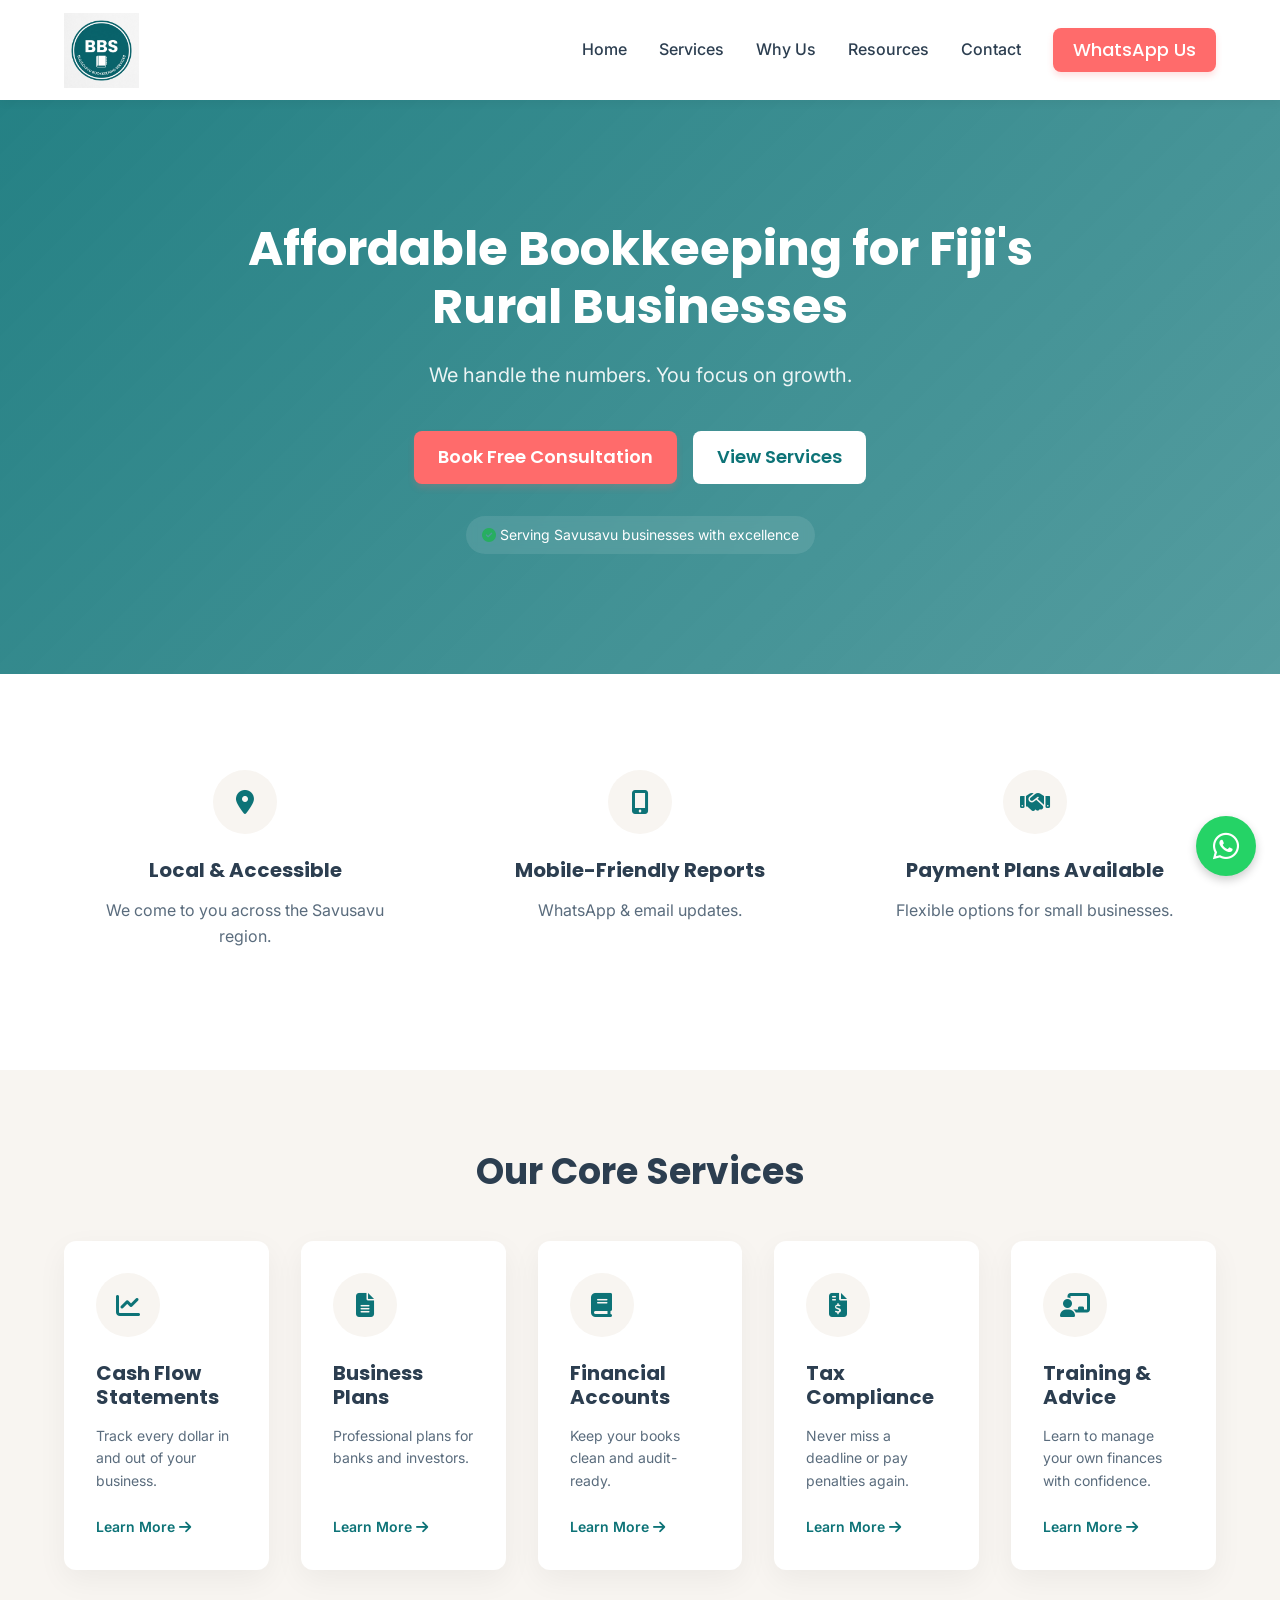
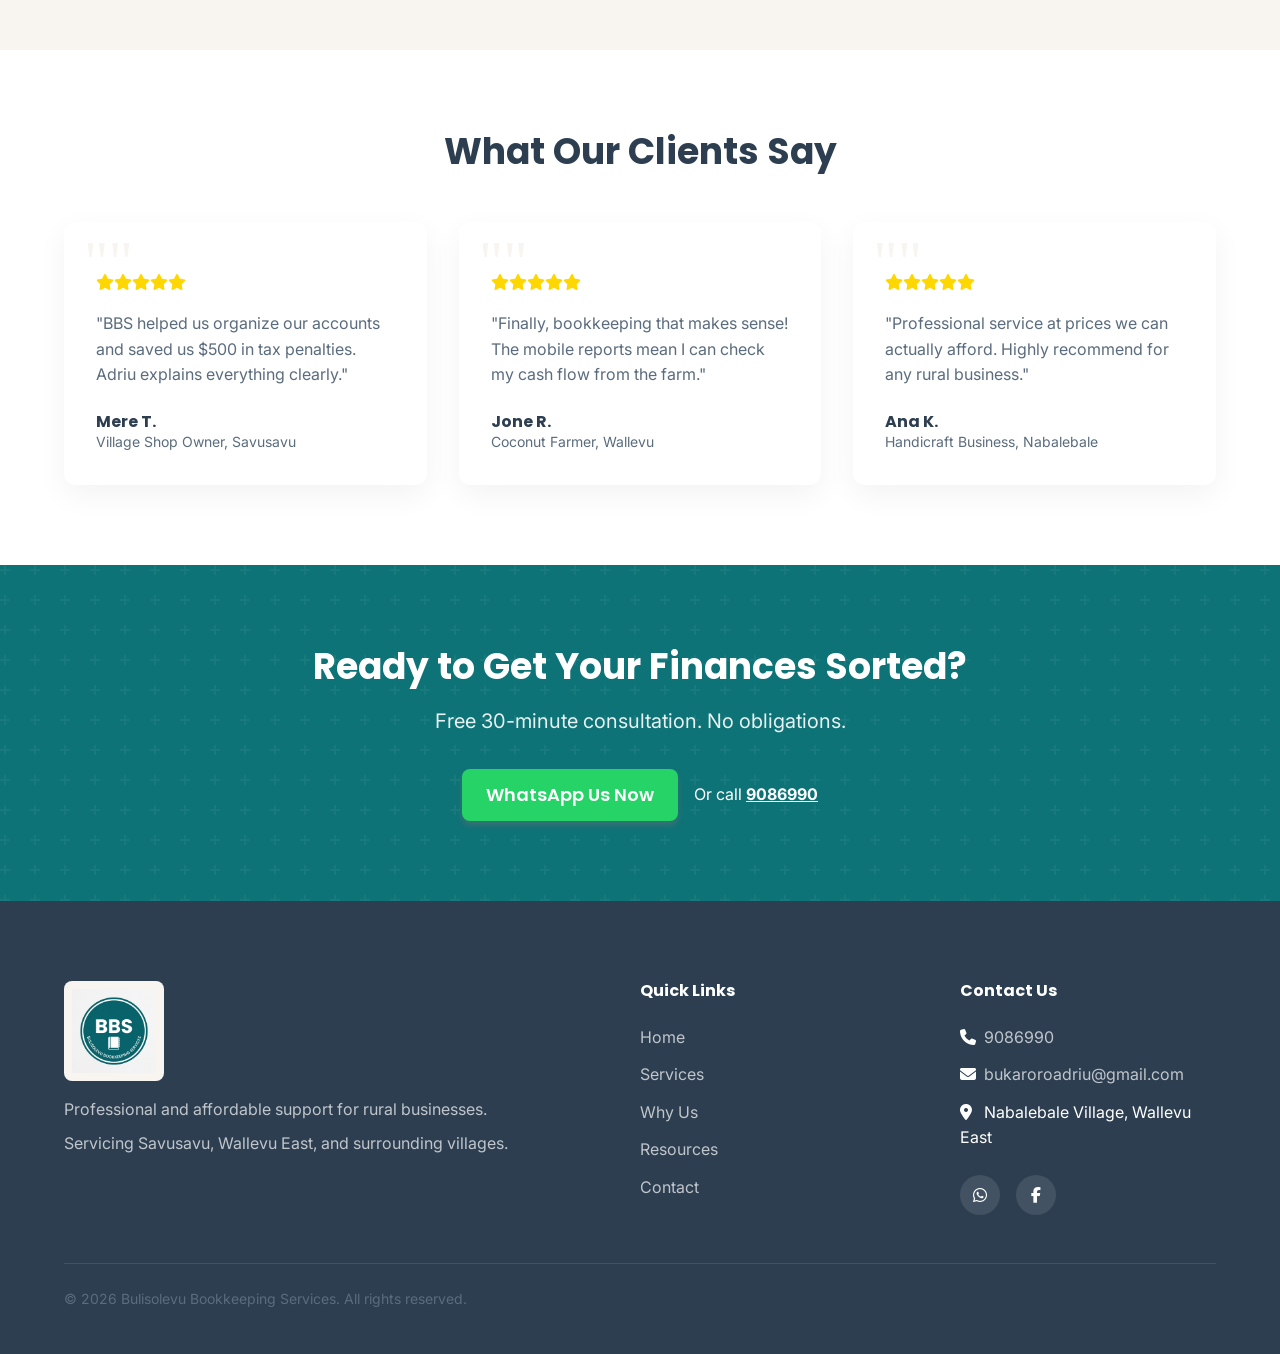
==== public/index.html @ 1dc76060 "Initial production deployment for BBS Website" ====
<!DOCTYPE html>
<html lang="en">
<head>
    <meta charset="UTF-8">
    <meta name="viewport" content="width=device-width, initial-scale=1.0">
    <meta http-equiv="X-UA-Compatible" content="IE=edge">
    <title>BBS - Affordable Bookkeeping for Savusavu Businesses | Bulisolevu Bookkeeping</title>
    <meta name="description" content="Professional bookkeeping services for rural Fiji businesses. Tax filing, financial accounts, business plans. Serving Savusavu & Wallevu East. Call 9086990.">
    <meta name="keywords" content="bookkeeping Savusavu, Fiji accountant, rural business accounting, tax filing Fiji, business plan Fiji">
    
    <!-- Open Graph -->
    <meta property="og:title" content="Bulisolevu Bookkeeping Services - Affordable Bookkeeping for Rural Fiji">
    <meta property="og:description" content="Professional bookkeeping for rural businesses. We come to you.">
    <meta property="og:type" content="website">

    <!-- Styles -->
    <link rel="stylesheet" href="https://cdnjs.cloudflare.com/ajax/libs/font-awesome/6.4.0/css/all.min.css">
    <link rel="stylesheet" href="./css/styles.css">

    <!-- Local Business Schema -->
    <script type="application/ld+json">
    {
      "@context": "https://schema.org",
      "@type": "AccountingService",
      "name": "Bulisolevu Bookkeeping Services",
      "description": "Professional and affordable bookkeeping services for rural businesses in Savusavu, Fiji",
      "address": {
        "@type": "PostalAddress",
        "streetAddress": "Nabalebale Village, Wallevu East",
        "addressLocality": "Savusavu",
        "addressCountry": "FJ"
      },
      "telephone": "+679-9086990",
      "email": "bukaroroadriu@gmail.com",
      "priceRange": "$$",
      "areaServed": "Savusavu, Fiji"
    }
    </script>
</head>
<body>

    <!-- Navigation -->
    <header>
        <div class="container nav-container">
            <a href="./index.html" class="logo">
                <img src="./assets/images/bbs_logo.png" alt="BBS Logo" style="height: 75px; width: auto; object-fit: contain;">
            </a>
            <button class="mobile-menu-btn" aria-label="Toggle menu">
                <i class="fas fa-bars"></i>
            </button>
            <ul class="nav-links">
                <li><a href="./index.html">Home</a></li>
                <li><a href="./services.html">Services</a></li>
                <li><a href="./why-us.html">Why Us</a></li>
                <li><a href="./resources.html">Resources</a></li>
                <li><a href="./contact.html">Contact</a></li>
                <li><a href="https://wa.me/6799086990" class="btn btn-primary" style="padding: 8px 20px; color: white;">WhatsApp Us</a></li>
            </ul>
        </div>
    </header>

    <!-- Hero Section -->
    <section class="hero">
        <div class="container">
            <h1>Affordable Bookkeeping for Fiji's Rural Businesses</h1>
            <p>We handle the numbers. You focus on growth.</p>
            <div class="hero-actions">
                <a href="https://wa.me/6799086990" class="btn btn-primary">Book Free Consultation</a>
                <a href="./services.html" class="btn btn-white">View Services</a>
            </div>
            <div class="trust-badge">
                <i class="fas fa-check-circle text-success" style="color: #27AE60;"></i> Serving Savusavu businesses with excellence
            </div>
        </div>
    </section>

    <!-- Trust Signals Section -->
    <section class="bg-white trust-signals">
        <div class="container">
            <div class="grid grid-3">
                <div class="card">
                    <div class="card-icon" style="margin: 0 auto 1.5rem;"><i class="fas fa-map-marker-alt"></i></div>
                    <h3 class="card-title">Local & Accessible</h3>
                    <p>We come to you across the Savusavu region.</p>
                </div>
                <div class="card">
                    <div class="card-icon" style="margin: 0 auto 1.5rem;"><i class="fas fa-mobile-alt"></i></div>
                    <h3 class="card-title">Mobile-Friendly Reports</h3>
                    <p>WhatsApp & email updates.</p>
                </div>
                <div class="card">
                    <div class="card-icon" style="margin: 0 auto 1.5rem;"><i class="fas fa-handshake"></i></div>
                    <h3 class="card-title">Payment Plans Available</h3>
                    <p>Flexible options for small businesses.</p>
                </div>
            </div>
        </div>
    </section>

    <!-- Services Preview Section -->
    <section class="bg-light">
        <div class="container">
            <h2 class="text-center" style="margin-bottom: 3rem;">Our Core Services</h2>
            <div class="grid grid-5">
                <div class="card">
                    <div class="card-icon"><i class="fas fa-chart-line"></i></div>
                    <h4 class="card-title">Cash Flow Statements</h4>
                    <p style="font-size: 14px;">Track every dollar in and out of your business.</p>
                    <a href="./services.html" style="font-weight: 600; font-size: 14px; margin-top: auto;">Learn More <i class="fas fa-arrow-right"></i></a>
                </div>
                <div class="card">
                    <div class="card-icon"><i class="fas fa-file-alt"></i></div>
                    <h4 class="card-title">Business Plans</h4>
                    <p style="font-size: 14px;">Professional plans for banks and investors.</p>
                    <a href="./services.html" style="font-weight: 600; font-size: 14px; margin-top: auto;">Learn More <i class="fas fa-arrow-right"></i></a>
                </div>
                <div class="card">
                    <div class="card-icon"><i class="fas fa-book"></i></div>
                    <h4 class="card-title">Financial Accounts</h4>
                    <p style="font-size: 14px;">Keep your books clean and audit-ready.</p>
                    <a href="./services.html" style="font-weight: 600; font-size: 14px; margin-top: auto;">Learn More <i class="fas fa-arrow-right"></i></a>
                </div>
                <div class="card">
                    <div class="card-icon"><i class="fas fa-file-invoice-dollar"></i></div>
                    <h4 class="card-title">Tax Compliance</h4>
                    <p style="font-size: 14px;">Never miss a deadline or pay penalties again.</p>
                    <a href="./services.html" style="font-weight: 600; font-size: 14px; margin-top: auto;">Learn More <i class="fas fa-arrow-right"></i></a>
                </div>
                <div class="card">
                    <div class="card-icon"><i class="fas fa-chalkboard-teacher"></i></div>
                    <h4 class="card-title">Training & Advice</h4>
                    <p style="font-size: 14px;">Learn to manage your own finances with confidence.</p>
                    <a href="./services.html" style="font-weight: 600; font-size: 14px; margin-top: auto;">Learn More <i class="fas fa-arrow-right"></i></a>
                </div>
            </div>
        </div>
    </section>

    <!-- Social Proof Section -->
    <section class="bg-white">
        <div class="container">
            <h2 class="text-center" style="margin-bottom: 3rem;">What Our Clients Say</h2>
            <div class="grid grid-3">
                <div class="card testimonial-card">
                    <div class="rating">
                        <i class="fas fa-star"></i><i class="fas fa-star"></i><i class="fas fa-star"></i><i class="fas fa-star"></i><i class="fas fa-star"></i>
                    </div>
                    <p>"BBS helped us organize our accounts and saved us $500 in tax penalties. Adriu explains everything clearly."</p>
                    <h4 style="margin-bottom: 0; margin-top: auto;">Mere T.</h4>
                    <span style="font-size: 14px; color: var(--text-secondary);">Village Shop Owner, Savusavu</span>
                </div>
                <div class="card testimonial-card">
                    <div class="rating">
                        <i class="fas fa-star"></i><i class="fas fa-star"></i><i class="fas fa-star"></i><i class="fas fa-star"></i><i class="fas fa-star"></i>
                    </div>
                    <p>"Finally, bookkeeping that makes sense! The mobile reports mean I can check my cash flow from the farm."</p>
                    <h4 style="margin-bottom: 0; margin-top: auto;">Jone R.</h4>
                    <span style="font-size: 14px; color: var(--text-secondary);">Coconut Farmer, Wallevu</span>
                </div>
                <div class="card testimonial-card">
                    <div class="rating">
                        <i class="fas fa-star"></i><i class="fas fa-star"></i><i class="fas fa-star"></i><i class="fas fa-star"></i><i class="fas fa-star"></i>
                    </div>
                    <p>"Professional service at prices we can actually afford. Highly recommend for any rural business."</p>
                    <h4 style="margin-bottom: 0; margin-top: auto;">Ana K.</h4>
                    <span style="font-size: 14px; color: var(--text-secondary);">Handicraft Business, Nabalebale</span>
                </div>
            </div>
        </div>
    </section>

    <!-- CTA Section -->
    <section class="bg-primary text-center" style="background-image: url('data:image/svg+xml,%3Csvg width=\'60\' height=\'60\' viewBox=\'0 0 60 60\' xmlns=\'http://www.w3.org/2000/svg\'%3E%3Cg fill=\'none\' fill-rule=\'evenodd\'%3E%3Cg fill=\'%23ffffff\' fill-opacity=\'0.05\'%3E%3Cpath d=\'M36 34v-4h-2v4h-4v2h4v4h2v-4h4v-2h-4zm0-30V0h-2v4h-4v2h4v4h2V6h4V4h-4zM6 34v-4H4v4H0v2h4v4h2v-4h4v-2H6zM6 4V0H4v4H0v2h4v4h2V6h4V4H6z\'/%3E%3C/g%3E%3C/g%3E%3C/svg%3E');">
        <div class="container">
            <h2 class="text-white" style="margin-bottom: 1rem;">Ready to Get Your Finances Sorted?</h2>
            <p class="text-white" style="font-size: 20px; max-width: 600px; margin: 0 auto 2rem; color: rgba(255,255,255,0.9);">Free 30-minute consultation. No obligations.</p>
            <div style="display: flex; gap: 1rem; justify-content: center; align-items: center; flex-wrap: wrap;">
                <a href="https://wa.me/6799086990" class="btn btn-primary" style="background-color: #25D366; color: white;">WhatsApp Us Now</a>
                <span class="text-white">Or call <a href="tel:+6799086990" style="color: white; font-weight: bold; text-decoration: underline;">9086990</a></span>
            </div>
        </div>
    </section>

    <!-- Footer -->
    <footer>
        <div class="container">
            <div class="footer-grid">
                <div class="footer-col">
                    <div class="logo" style="margin-bottom: 1rem;">
                        <img src="./assets/images/bbs_logo.png" alt="BBS Logo" style="height: 100px; width: auto; object-fit: contain; background-color: var(--neutral-light); padding: 8px; border-radius: 8px;">
                    </div>
                    <p style="margin-bottom: 0.5rem;">Professional and affordable support for rural businesses.</p>
                    <p>Servicing Savusavu, Wallevu East, and surrounding villages.</p>
                </div>
                <div class="footer-col">
                    <h4>Quick Links</h4>
                    <ul class="footer-links">
                        <li><a href="./index.html">Home</a></li>
                        <li><a href="./services.html">Services</a></li>
                        <li><a href="./why-us.html">Why Us</a></li>
                        <li><a href="./resources.html">Resources</a></li>
                        <li><a href="./contact.html">Contact</a></li>
                    </ul>
                </div>
                <div class="footer-col">
                    <h4>Contact Us</h4>
                    <ul class="footer-links">
                        <li><i class="fas fa-phone" style="width: 20px;"></i> <a href="tel:+6799086990">9086990</a></li>
                        <li><i class="fas fa-envelope" style="width: 20px;"></i> <a href="mailto:bukaroroadriu@gmail.com">bukaroroadriu@gmail.com</a></li>
                        <li><i class="fas fa-map-marker-alt" style="width: 20px;"></i> Nabalebale Village, Wallevu East</li>
                    </ul>
                    <div class="footer-social">
                        <a href="https://wa.me/6799086990"><i class="fab fa-whatsapp"></i></a>
                        <a href="https://www.facebook.com/profile.php?id=100014036929391"><i class="fab fa-facebook-f"></i></a>
                    </div>
                </div>
            </div>
            <div class="footer-bottom">
                <p>&copy; 2026 Bulisolevu Bookkeeping Services. All rights reserved.</p>
            </div>
        </div>
    </footer>

    <!-- WhatsApp Floating Button -->
    <a href="https://wa.me/6799086990?text=Hi%20BBS%2C%20I%27m%20interested%20in%20learning%20more%20about%20your%20bookkeeping%20services." class="whatsapp-fab" target="_blank" rel="noopener noreferrer" aria-label="Chat on WhatsApp">
        <i class="fab fa-whatsapp"></i>
    </a>

    <script src="./js/main.js"></script>
</body>
</html>
---- public/css/styles.css ----
/* ==========================================================================
   BBS Website Design System
   ========================================================================== */

@import url('https://fonts.googleapis.com/css2?family=Inter:wght@400&family=Poppins:wght@600;700&display=swap');

:root {
  /* Color Palette */
  --primary: #0D7377;
  --secondary: #FF6B6B;
  --neutral-light: #F8F5F1;
  --neutral-dark: #2C3E50;
  --white: #FFFFFF;
  --success: #27AE60;
  --text-primary: #2C3E50;
  --text-secondary: #5A6C7D;

  /* Typography */
  --font-heading: 'Poppins', sans-serif;
  --font-body: 'Inter', sans-serif;

  /* Layout */
  --max-width: 1200px;
  --radius-card: 12px;
  --radius-button: 8px;
  --transition: all 0.3s ease;
}

/* ==========================================================================
   Reset & Base Styles
   ========================================================================== */
* {
  margin: 0;
  padding: 0;
  box-sizing: border-box;
}

html {
  scroll-behavior: smooth;
}

body {
  font-family: var(--font-body);
  color: var(--text-primary);
  background-color: var(--white);
  line-height: 1.6;
  font-size: 16px;
  -webkit-font-smoothing: antialiased;
}

/* Typography */
h1, h2, h3, h4, h5, h6 {
  font-family: var(--font-heading);
  font-weight: 700;
  line-height: 1.2;
  margin-bottom: 1rem;
}

h1 { font-size: 48px; }
h2 { font-size: 36px; }
h3 { font-size: 24px; }

@media (max-width: 768px) {
  h1 { font-size: 32px; }
  h2 { font-size: 28px; }
  h3 { font-size: 20px; }
}

p {
  margin-bottom: 1.5rem;
  color: var(--text-secondary);
}

a {
  color: var(--primary);
  text-decoration: none;
  transition: var(--transition);
}

img {
  max-width: 100%;
  height: auto;
  display: block;
}

/* ==========================================================================
   Layout & Grid
   ========================================================================== */
.container {
  width: 100%;
  max-width: var(--max-width);
  margin: 0 auto;
  padding: 0 24px;
}

section {
  padding: 80px 0;
}

@media (max-width: 768px) {
  section {
    padding: 48px 0;
  }
}

.grid {
  display: grid;
  gap: 2rem;
}

.grid-2 { grid-template-columns: repeat(2, 1fr); }
.grid-3 { grid-template-columns: repeat(3, 1fr); }
.grid-4 { grid-template-columns: repeat(4, 1fr); }
.grid-5 { grid-template-columns: repeat(5, 1fr); }

@media (max-width: 1024px) {
  .grid-5 { grid-template-columns: repeat(3, 1fr); }
  .grid-4 { grid-template-columns: repeat(2, 1fr); }
}

@media (max-width: 768px) {
  .grid-2, .grid-3, .grid-4, .grid-5 {
    grid-template-columns: 1fr;
  }
}

/* ==========================================================================
   Components
   ========================================================================== */

/* Buttons */
.btn {
  display: inline-block;
  font-family: var(--font-heading);
  font-weight: 600;
  font-size: 18px;
  padding: 12px 24px;
  border-radius: var(--radius-button);
  text-align: center;
  cursor: pointer;
  border: none;
  transition: var(--transition);
  min-height: 44px; /* Touch target */
  min-width: 44px;
}

.btn-primary {
  background-color: var(--secondary);
  color: var(--white);
  box-shadow: 0 4px 6px rgba(255, 107, 107, 0.2);
}

.btn-primary:hover {
  background-color: #ff5252;
  transform: translateY(-2px);
  color: var(--white);
  box-shadow: 0 6px 12px rgba(255, 107, 107, 0.3);
}

.btn-secondary {
  background-color: transparent;
  color: var(--primary);
  border: 2px solid var(--primary);
}

.btn-secondary:hover {
  background-color: var(--primary);
  color: var(--white);
}

.btn-white {
  background-color: var(--white);
  color: var(--primary);
}

.btn-white:hover {
  background-color: var(--neutral-light);
  color: var(--primary);
}

/* Cards */
.card {
  background: var(--white);
  border-radius: var(--radius-card);
  padding: 2rem;
  box-shadow: 0 10px 30px rgba(0, 0, 0, 0.05);
  transition: var(--transition);
  height: 100%;
  display: flex;
  flex-direction: column;
}

.card:hover {
  transform: translateY(-5px);
  box-shadow: 0 15px 40px rgba(0, 0, 0, 0.1);
}

.card-icon {
  width: 64px;
  height: 64px;
  background-color: var(--neutral-light);
  border-radius: 50%;
  display: flex;
  align-items: center;
  justify-content: center;
  margin-bottom: 1.5rem;
  color: var(--primary);
  font-size: 24px;
}

.card-title {
  font-size: 20px;
  margin-bottom: 1rem;
  color: var(--text-primary);
}

/* Background Utilities */
.bg-light { background-color: var(--neutral-light); }
.bg-dark { background-color: var(--neutral-dark); color: var(--white); }
.bg-primary { background-color: var(--primary); color: var(--white); }
.bg-white { background-color: var(--white); }

/* Text Utilities */
.text-center { text-align: center; }
.text-primary { color: var(--primary); }
.text-secondary { color: var(--secondary); }
.text-white { color: var(--white); }

/* ==========================================================================
   Header & Navigation
   ========================================================================== */
header {
  background-color: var(--white);
  box-shadow: 0 2px 10px rgba(0, 0, 0, 0.05);
  position: sticky;
  top: 0;
  z-index: 1000;
}

.nav-container {
  display: flex;
  justify-content: space-between;
  align-items: center;
  height: 100px;
}

.logo {
  font-family: var(--font-heading);
  font-size: 24px;
  color: var(--primary);
  display: flex;
  align-items: center;
  gap: 10px;
}

.nav-links {
  display: flex;
  gap: 2rem;
  align-items: center;
  list-style: none;
}

.nav-links a {
  color: var(--text-primary);
  font-weight: 500;
  padding: 10px 0;
}

.nav-links a:hover, .nav-links a.active {
  color: var(--primary);
}

.mobile-menu-btn {
  display: none;
  background: none;
  border: none;
  font-size: 24px;
  cursor: pointer;
  color: var(--text-primary);
  padding: 10px;
}

@media (max-width: 1024px) {
  .nav-links {
    display: none;
    position: absolute;
    top: 100px;
    left: 0;
    right: 0;
    background: var(--white);
    flex-direction: column;
    padding: 2rem;
    box-shadow: 0 10px 20px rgba(0, 0, 0, 0.1);
  }
  
  .nav-links.active {
    display: flex;
  }
  
  .mobile-menu-btn {
    display: block;
  }
}

/* ==========================================================================
   Hero Sections
   ========================================================================== */
.hero {
  background: linear-gradient(135deg, rgba(13, 115, 119, 0.9) 0%, rgba(13, 115, 119, 0.7) 100%), url('https://images.unsplash.com/photo-1542601906990-b4d3fb778b09?auto=format&fit=crop&q=80&w=1920') center/cover no-repeat;
  color: var(--white);
  padding: 120px 0;
  text-align: center;
}

.hero h1 {
  color: var(--white);
  max-width: 800px;
  margin: 0 auto 1.5rem;
}

.hero p {
  color: rgba(255, 255, 255, 0.9);
  font-size: 20px;
  max-width: 600px;
  margin: 0 auto 2.5rem;
}

.hero-actions {
  display: flex;
  gap: 1rem;
  justify-content: center;
  flex-wrap: wrap;
}

.trust-badge {
  display: inline-block;
  margin-top: 2rem;
  padding: 8px 16px;
  background: rgba(255, 255, 255, 0.1);
  border-radius: 20px;
  backdrop-filter: blur(5px);
  font-size: 14px;
}

/* ==========================================================================
   Footer
   ========================================================================== */
footer {
  background-color: var(--neutral-dark);
  color: var(--white);
  padding: 80px 0 20px;
}

.footer-grid {
  display: grid;
  grid-template-columns: 2fr 1fr 1fr;
  gap: 4rem;
  margin-bottom: 3rem;
}

@media (max-width: 768px) {
  .footer-grid {
    grid-template-columns: 1fr;
    gap: 2rem;
  }
}

.footer-col h3, .footer-col h4 {
  color: var(--white);
  margin-bottom: 1.5rem;
}

.footer-col p {
  color: rgba(255, 255, 255, 0.7);
}

.footer-links {
  list-style: none;
}

.footer-links li {
  margin-bottom: 0.75rem;
}

.footer-links a {
  color: rgba(255, 255, 255, 0.7);
}

.footer-links a:hover {
  color: var(--white);
  padding-left: 5px;
}

.footer-social {
  display: flex;
  gap: 1rem;
  margin-top: 1.5rem;
}

.footer-social a {
  display: flex;
  align-items: center;
  justify-content: center;
  width: 40px;
  height: 40px;
  background: rgba(255, 255, 255, 0.1);
  border-radius: 50%;
  color: var(--white);
}

.footer-social a:hover {
  background: var(--primary);
}

.footer-bottom {
  border-top: 1px solid rgba(255, 255, 255, 0.1);
  padding-top: 1.5rem;
  display: flex;
  justify-content: space-between;
  align-items: center;
  font-size: 14px;
  color: rgba(255, 255, 255, 0.5);
}

@media (max-width: 768px) {
  .footer-bottom {
    flex-direction: column;
    text-align: center;
    gap: 1rem;
  }
}

/* ==========================================================================
   WhatsApp Floating Button
   ========================================================================== */
.whatsapp-fab {
  position: fixed;
  bottom: 24px;
  right: 24px;
  width: 60px;
  height: 60px;
  background-color: #25D366;
  color: white;
  border-radius: 50%;
  display: flex;
  align-items: center;
  justify-content: center;
  font-size: 30px;
  box-shadow: 0 4px 10px rgba(0, 0, 0, 0.2);
  z-index: 999;
  transition: var(--transition);
}

.whatsapp-fab:hover {
  transform: scale(1.1);
  color: white;
  box-shadow: 0 6px 14px rgba(0, 0, 0, 0.3);
}

/* ==========================================================================
   Form Styles
   ========================================================================== */
.form-group {
  margin-bottom: 1.5rem;
}

.form-label {
  display: block;
  margin-bottom: 0.5rem;
  font-weight: 500;
  color: var(--text-primary);
}

.form-control {
  width: 100%;
  padding: 12px 16px;
  border: 1px solid #ddd;
  border-radius: var(--radius-button);
  font-family: var(--font-body);
  font-size: 16px;
  transition: var(--transition);
}

.form-control:focus {
  outline: none;
  border-color: var(--primary);
  box-shadow: 0 0 0 3px rgba(13, 115, 119, 0.1);
}

textarea.form-control {
  min-height: 120px;
  resize: vertical;
}

/* ==========================================================================
   Specific Sections
   ========================================================================== */
.trust-signals .card {
  text-align: center;
  align-items: center;
  border: none;
  box-shadow: none;
  background: transparent;
  padding: 1rem;
}

.trust-signals .card:hover {
  transform: none;
  box-shadow: none;
}

.testimonial-card {
  position: relative;
  padding-top: 3rem;
}

.testimonial-card::before {
  content: '""';
  font-family: Georgia, serif;
  font-size: 60px;
  color: var(--neutral-light);
  position: absolute;
  top: 10px;
  left: 20px;
  line-height: 1;
}

.rating {
  color: #FFD700;
  margin-bottom: 1rem;
}

.service-detail-row {
  display: flex;
  align-items: center;
  gap: 4rem;
  margin-bottom: 4rem;
}

.service-detail-row:nth-child(even) {
  flex-direction: row-reverse;
}

.service-image {
  flex: 1;
  border-radius: var(--radius-card);
  overflow: hidden;
  box-shadow: 0 10px 30px rgba(0, 0, 0, 0.1);
}

.service-content {
  flex: 1;
}

@media (max-width: 768px) {
  .service-detail-row, .service-detail-row:nth-child(even) {
    flex-direction: column;
    gap: 2rem;
  }
}

.faq-item {
  margin-bottom: 1rem;
  border: 1px solid #ddd;
  border-radius: var(--radius-button);
  overflow: hidden;
}

.faq-question {
  padding: 1rem 1.5rem;
  background: var(--neutral-light);
  cursor: pointer;
  display: flex;
  justify-content: space-between;
  align-items: center;
  font-weight: 600;
}

.faq-answer {
  padding: 0 1.5rem;
  max-height: 0;
  overflow: hidden;
  transition: max-height 0.3s ease, padding 0.3s ease;
}

.faq-item.active .faq-answer {
  padding: 1.5rem;
  max-height: 300px;
}

.price-badge {
  display: inline-block;
  background: rgba(39, 174, 96, 0.1);
  color: var(--success);
  padding: 4px 12px;
  border-radius: 20px;
  font-weight: 600;
  font-size: 14px;
  margin-top: 10px;
}
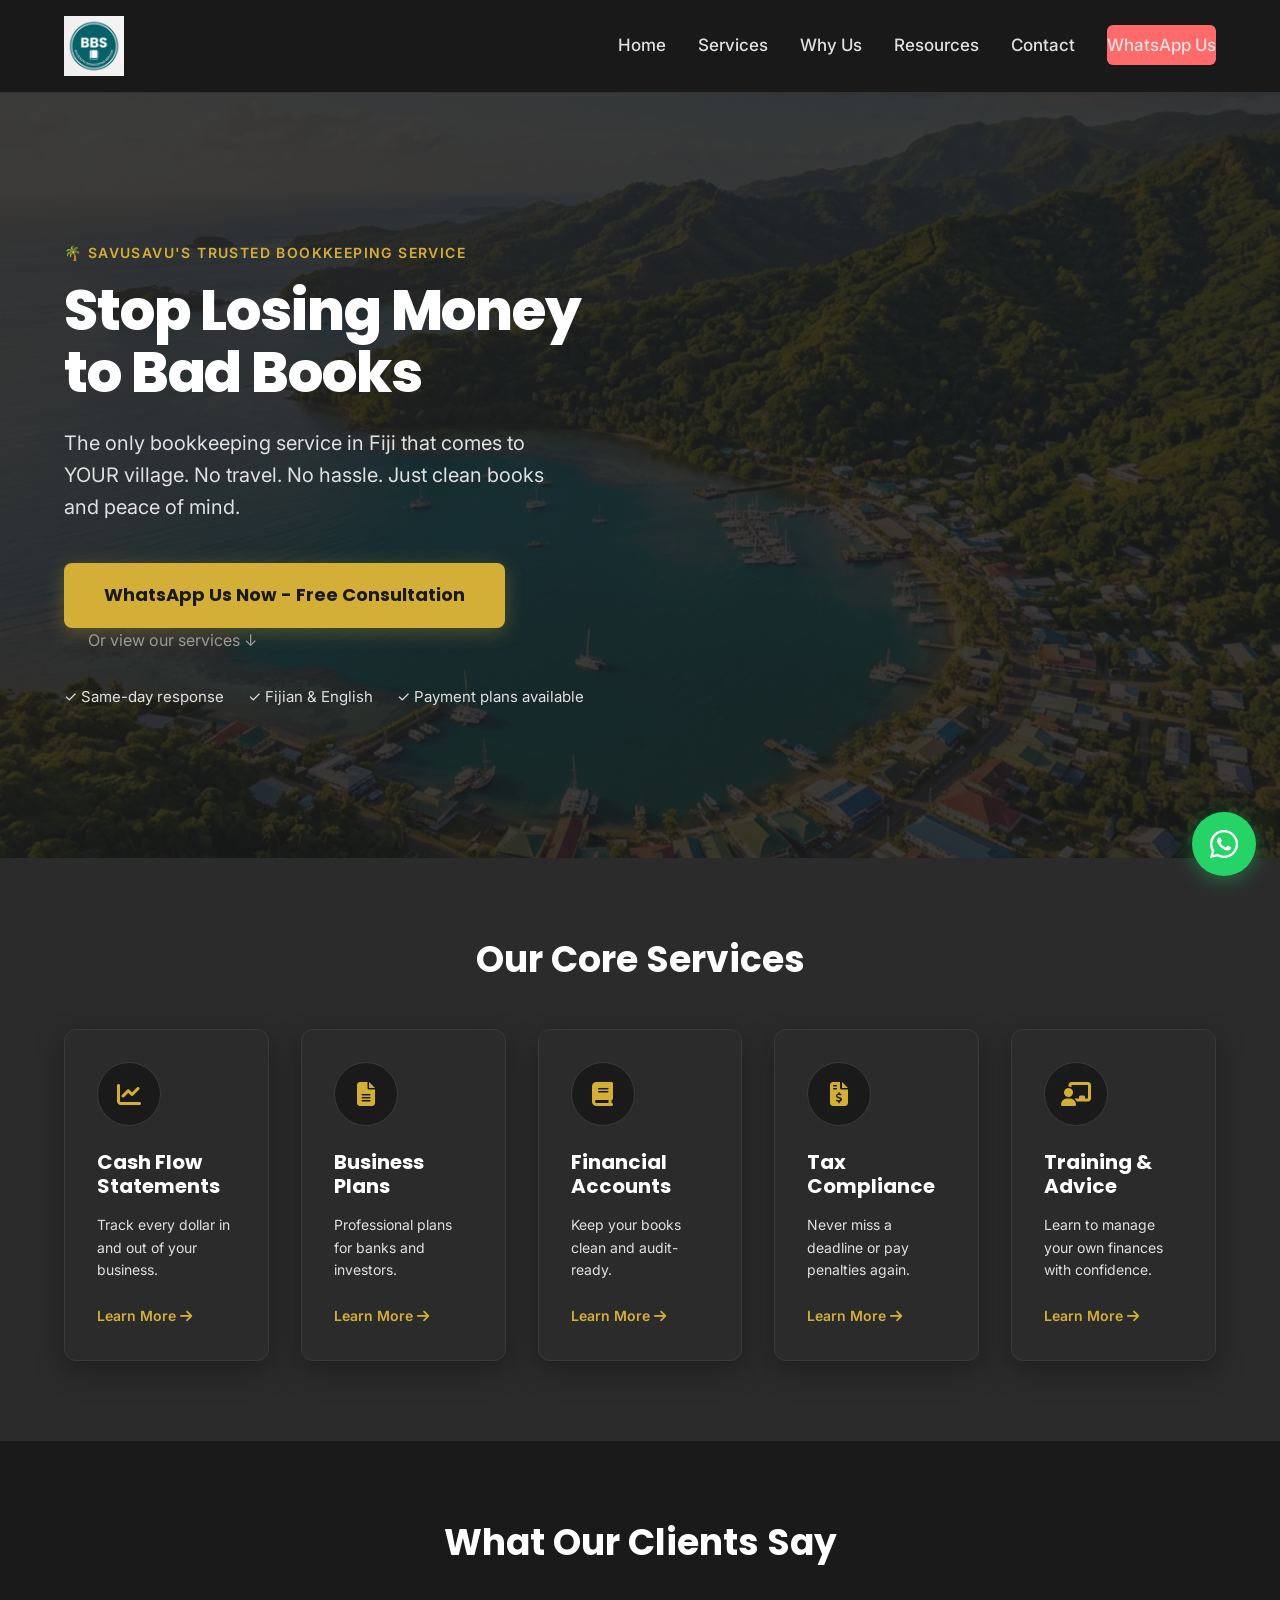
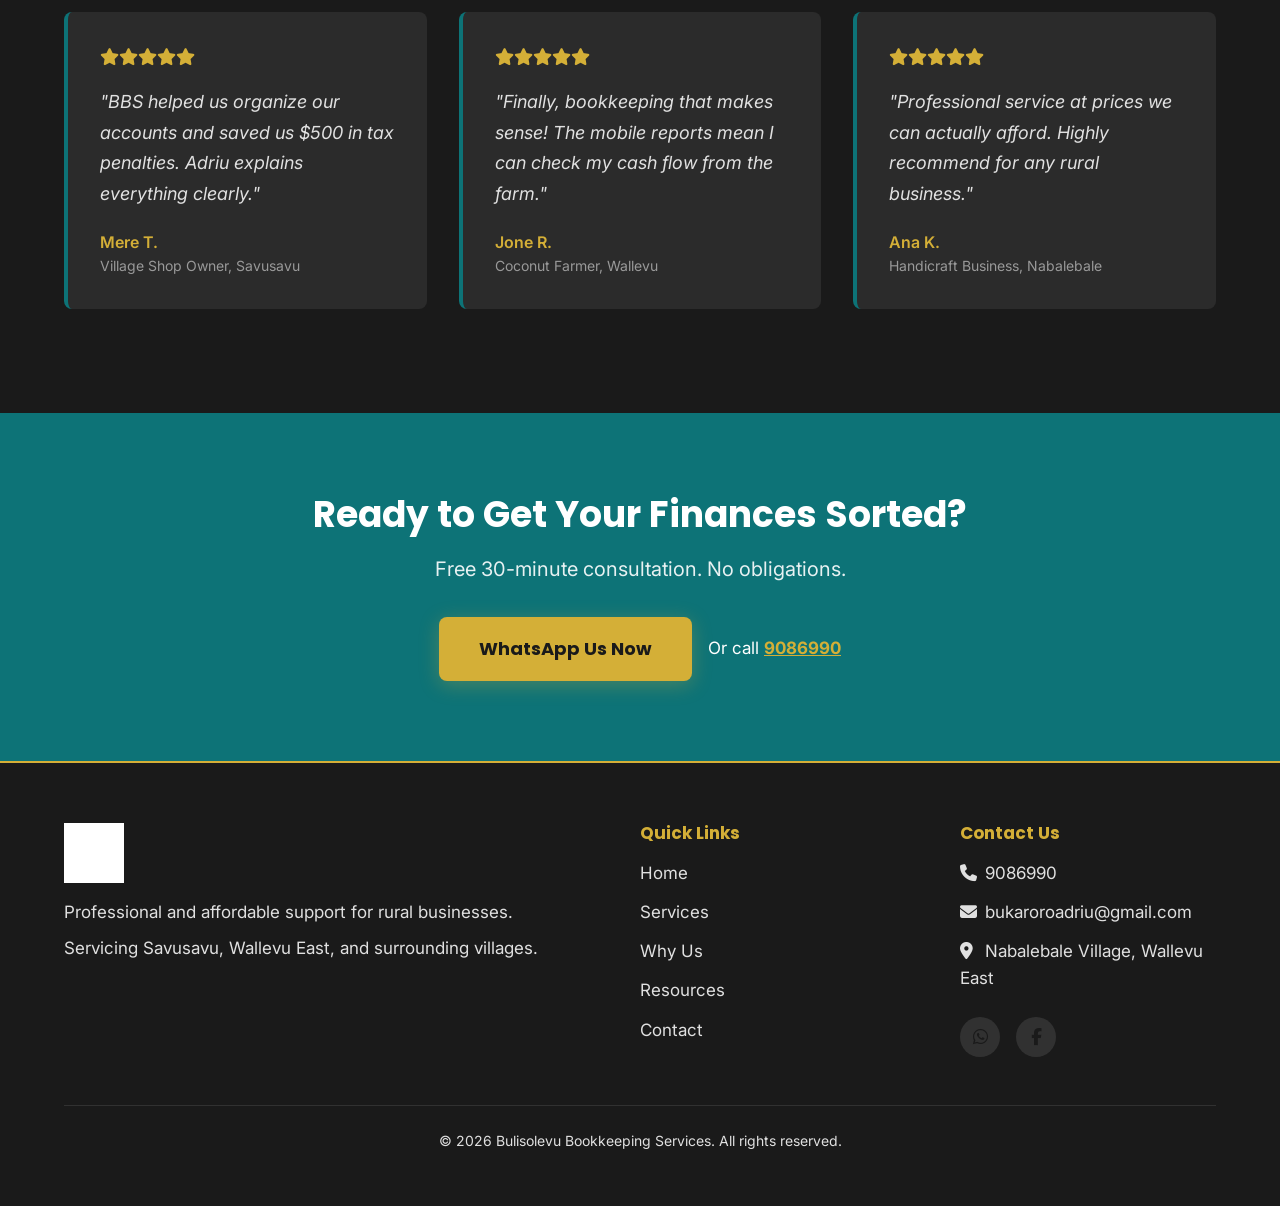
==== commit 83d669a8: "Complete Dark Mode Redesign across all pages" ====
--- a/public/index.html
+++ b/public/index.html
@@ -40,10 +40,10 @@
 <body>
 
     <!-- Navigation -->
-    <header>
+    <header class="navbar">
         <div class="container nav-container">
             <a href="./index.html" class="logo">
-                <img src="./assets/images/bbs_logo.png" alt="BBS Logo" style="height: 75px; width: auto; object-fit: contain;">
+                <img src="./assets/images/bbs_logo.png" alt="BBS Logo" style="height: 60px; width: auto; object-fit: contain;">
             </a>
             <button class="mobile-menu-btn" aria-label="Toggle menu">
                 <i class="fas fa-bars"></i>
@@ -54,47 +54,41 @@
                 <li><a href="./why-us.html">Why Us</a></li>
                 <li><a href="./resources.html">Resources</a></li>
                 <li><a href="./contact.html">Contact</a></li>
-                <li><a href="https://wa.me/6799086990" class="btn btn-primary" style="padding: 8px 20px; color: white;">WhatsApp Us</a></li>
+                <li><a href="https://wa.me/6799086990" class="nav-cta-button">WhatsApp Us</a></li>
             </ul>
         </div>
     </header>
 
     <!-- Hero Section -->
     <section class="hero">
-        <div class="container">
-            <h1>Affordable Bookkeeping for Fiji's Rural Businesses</h1>
-            <p>We handle the numbers. You focus on growth.</p>
-            <div class="hero-actions">
-                <a href="https://wa.me/6799086990" class="btn btn-primary">Book Free Consultation</a>
-                <a href="./services.html" class="btn btn-white">View Services</a>
-            </div>
-            <div class="trust-badge">
-                <i class="fas fa-check-circle text-success" style="color: #27AE60;"></i> Serving Savusavu businesses with excellence
-            </div>
-        </div>
-    </section>
-
-    <!-- Trust Signals Section -->
-    <section class="bg-white trust-signals">
-        <div class="container">
-            <div class="grid grid-3">
-                <div class="card">
-                    <div class="card-icon" style="margin: 0 auto 1.5rem;"><i class="fas fa-map-marker-alt"></i></div>
-                    <h3 class="card-title">Local & Accessible</h3>
-                    <p>We come to you across the Savusavu region.</p>
-                </div>
-                <div class="card">
-                    <div class="card-icon" style="margin: 0 auto 1.5rem;"><i class="fas fa-mobile-alt"></i></div>
-                    <h3 class="card-title">Mobile-Friendly Reports</h3>
-                    <p>WhatsApp & email updates.</p>
-                </div>
-                <div class="card">
-                    <div class="card-icon" style="margin: 0 auto 1.5rem;"><i class="fas fa-handshake"></i></div>
-                    <h3 class="card-title">Payment Plans Available</h3>
-                    <p>Flexible options for small businesses.</p>
-                </div>
-            </div>
-        </div>
+      <div class="container">
+        <div class="hero-content">
+          <div class="hero-eyebrow">🌴 Savusavu's Trusted Bookkeeping Service</div>
+          <h1 class="hero-headline">
+            Stop Losing Money<br>
+            to Bad Books
+          </h1>
+          <p class="hero-subheadline">
+            The only bookkeeping service in Fiji that comes to YOUR village.
+            No travel. No hassle. Just clean books and peace of mind.
+          </p>
+          
+          <div style="display: flex; align-items: center; flex-wrap: wrap;">
+            <a href="https://wa.me/6799086990" class="btn-primary-gold">
+              WhatsApp Us Now - Free Consultation
+            </a>
+            <a href="./services.html" class="link-secondary">
+              Or view our services ↓
+            </a>
+          </div>
+          
+          <ul class="hero-trust-signals">
+            <li>✓ Same-day response</li>
+            <li>✓ Fijian & English</li>
+            <li>✓ Payment plans available</li>
+          </ul>
+        </div>
+      </div>
     </section>
 
     <!-- Services Preview Section -->
@@ -139,74 +133,74 @@
     <!-- Social Proof Section -->
     <section class="bg-white">
         <div class="container">
-            <h2 class="text-center" style="margin-bottom: 3rem;">What Our Clients Say</h2>
+            <h2 class="text-center" style="margin-bottom: 3rem; color: var(--text-white);">What Our Clients Say</h2>
             <div class="grid grid-3">
-                <div class="card testimonial-card">
+                <div class="testimonial">
                     <div class="rating">
                         <i class="fas fa-star"></i><i class="fas fa-star"></i><i class="fas fa-star"></i><i class="fas fa-star"></i><i class="fas fa-star"></i>
                     </div>
-                    <p>"BBS helped us organize our accounts and saved us $500 in tax penalties. Adriu explains everything clearly."</p>
-                    <h4 style="margin-bottom: 0; margin-top: auto;">Mere T.</h4>
-                    <span style="font-size: 14px; color: var(--text-secondary);">Village Shop Owner, Savusavu</span>
-                </div>
-                <div class="card testimonial-card">
+                    <p class="testimonial-quote">"BBS helped us organize our accounts and saved us $500 in tax penalties. Adriu explains everything clearly."</p>
+                    <div class="testimonial-author">Mere T.</div>
+                    <div class="testimonial-role">Village Shop Owner, Savusavu</div>
+                </div>
+                <div class="testimonial">
                     <div class="rating">
                         <i class="fas fa-star"></i><i class="fas fa-star"></i><i class="fas fa-star"></i><i class="fas fa-star"></i><i class="fas fa-star"></i>
                     </div>
-                    <p>"Finally, bookkeeping that makes sense! The mobile reports mean I can check my cash flow from the farm."</p>
-                    <h4 style="margin-bottom: 0; margin-top: auto;">Jone R.</h4>
-                    <span style="font-size: 14px; color: var(--text-secondary);">Coconut Farmer, Wallevu</span>
-                </div>
-                <div class="card testimonial-card">
+                    <p class="testimonial-quote">"Finally, bookkeeping that makes sense! The mobile reports mean I can check my cash flow from the farm."</p>
+                    <div class="testimonial-author">Jone R.</div>
+                    <div class="testimonial-role">Coconut Farmer, Wallevu</div>
+                </div>
+                <div class="testimonial">
                     <div class="rating">
                         <i class="fas fa-star"></i><i class="fas fa-star"></i><i class="fas fa-star"></i><i class="fas fa-star"></i><i class="fas fa-star"></i>
                     </div>
-                    <p>"Professional service at prices we can actually afford. Highly recommend for any rural business."</p>
-                    <h4 style="margin-bottom: 0; margin-top: auto;">Ana K.</h4>
-                    <span style="font-size: 14px; color: var(--text-secondary);">Handicraft Business, Nabalebale</span>
+                    <p class="testimonial-quote">"Professional service at prices we can actually afford. Highly recommend for any rural business."</p>
+                    <div class="testimonial-author">Ana K.</div>
+                    <div class="testimonial-role">Handicraft Business, Nabalebale</div>
                 </div>
             </div>
         </div>
     </section>
 
     <!-- CTA Section -->
-    <section class="bg-primary text-center" style="background-image: url('data:image/svg+xml,%3Csvg width=\'60\' height=\'60\' viewBox=\'0 0 60 60\' xmlns=\'http://www.w3.org/2000/svg\'%3E%3Cg fill=\'none\' fill-rule=\'evenodd\'%3E%3Cg fill=\'%23ffffff\' fill-opacity=\'0.05\'%3E%3Cpath d=\'M36 34v-4h-2v4h-4v2h4v4h2v-4h4v-2h-4zm0-30V0h-2v4h-4v2h4v4h2V6h4V4h-4zM6 34v-4H4v4H0v2h4v4h2v-4h4v-2H6zM6 4V0H4v4H0v2h4v4h2V6h4V4H6z\'/%3E%3C/g%3E%3C/g%3E%3C/svg%3E');">
+    <section class="bg-primary text-center">
         <div class="container">
             <h2 class="text-white" style="margin-bottom: 1rem;">Ready to Get Your Finances Sorted?</h2>
             <p class="text-white" style="font-size: 20px; max-width: 600px; margin: 0 auto 2rem; color: rgba(255,255,255,0.9);">Free 30-minute consultation. No obligations.</p>
             <div style="display: flex; gap: 1rem; justify-content: center; align-items: center; flex-wrap: wrap;">
-                <a href="https://wa.me/6799086990" class="btn btn-primary" style="background-color: #25D366; color: white;">WhatsApp Us Now</a>
-                <span class="text-white">Or call <a href="tel:+6799086990" style="color: white; font-weight: bold; text-decoration: underline;">9086990</a></span>
+                <a href="https://wa.me/6799086990" class="btn-primary-gold">WhatsApp Us Now</a>
+                <span class="text-white">Or call <a href="tel:+6799086990" style="color: var(--fiji-gold); font-weight: bold; text-decoration: underline;">9086990</a></span>
             </div>
         </div>
     </section>
 
     <!-- Footer -->
-    <footer>
+    <footer class="footer">
         <div class="container">
             <div class="footer-grid">
                 <div class="footer-col">
                     <div class="logo" style="margin-bottom: 1rem;">
-                        <img src="./assets/images/bbs_logo.png" alt="BBS Logo" style="height: 100px; width: auto; object-fit: contain; background-color: var(--neutral-light); padding: 8px; border-radius: 8px;">
+                        <img src="./assets/images/bbs_logo.png" alt="BBS Logo" class="footer-logo" style="height: 60px; width: auto; object-fit: contain;">
                     </div>
                     <p style="margin-bottom: 0.5rem;">Professional and affordable support for rural businesses.</p>
                     <p>Servicing Savusavu, Wallevu East, and surrounding villages.</p>
                 </div>
                 <div class="footer-col">
-                    <h4>Quick Links</h4>
+                    <h4 class="footer-heading">Quick Links</h4>
                     <ul class="footer-links">
-                        <li><a href="./index.html">Home</a></li>
-                        <li><a href="./services.html">Services</a></li>
-                        <li><a href="./why-us.html">Why Us</a></li>
-                        <li><a href="./resources.html">Resources</a></li>
-                        <li><a href="./contact.html">Contact</a></li>
+                        <li><a href="./index.html" class="footer-link">Home</a></li>
+                        <li><a href="./services.html" class="footer-link">Services</a></li>
+                        <li><a href="./why-us.html" class="footer-link">Why Us</a></li>
+                        <li><a href="./resources.html" class="footer-link">Resources</a></li>
+                        <li><a href="./contact.html" class="footer-link">Contact</a></li>
                     </ul>
                 </div>
                 <div class="footer-col">
-                    <h4>Contact Us</h4>
+                    <h4 class="footer-heading">Contact Us</h4>
                     <ul class="footer-links">
-                        <li><i class="fas fa-phone" style="width: 20px;"></i> <a href="tel:+6799086990">9086990</a></li>
-                        <li><i class="fas fa-envelope" style="width: 20px;"></i> <a href="mailto:bukaroroadriu@gmail.com">bukaroroadriu@gmail.com</a></li>
+                        <li><i class="fas fa-phone" style="width: 20px;"></i> <a href="tel:+6799086990" class="footer-link">9086990</a></li>
+                        <li><i class="fas fa-envelope" style="width: 20px;"></i> <a href="mailto:bukaroroadriu@gmail.com" class="footer-link">bukaroroadriu@gmail.com</a></li>
                         <li><i class="fas fa-map-marker-alt" style="width: 20px;"></i> Nabalebale Village, Wallevu East</li>
                     </ul>
                     <div class="footer-social">
@@ -222,7 +216,7 @@
     </footer>
 
     <!-- WhatsApp Floating Button -->
-    <a href="https://wa.me/6799086990?text=Hi%20BBS%2C%20I%27m%20interested%20in%20learning%20more%20about%20your%20bookkeeping%20services." class="whatsapp-fab" target="_blank" rel="noopener noreferrer" aria-label="Chat on WhatsApp">
+    <a href="https://wa.me/6799086990?text=Hi%20BBS%2C%20I%27m%20interested%20in%20learning%20more%20about%20your%20bookkeeping%20services." class="whatsapp-float" target="_blank" rel="noopener noreferrer" aria-label="Chat on WhatsApp">
         <i class="fab fa-whatsapp"></i>
     </a>
 
--- a/public/css/styles.css
+++ b/public/css/styles.css
@@ -1,19 +1,34 @@
 /* ==========================================================================
-   BBS Website Design System
-   ========================================================================== */
-
-@import url('https://fonts.googleapis.com/css2?family=Inter:wght@400&family=Poppins:wght@600;700&display=swap');
+   BBS Website Design System - Savusavu Nights (Dark Mode)
+   ========================================================================== */
+
+@import url('https://fonts.googleapis.com/css2?family=Inter:wght@400;500;600&family=Poppins:wght@600;700;800&display=swap');
 
 :root {
-  /* Color Palette */
-  --primary: #0D7377;
-  --secondary: #FF6B6B;
-  --neutral-light: #F8F5F1;
-  --neutral-dark: #2C3E50;
-  --white: #FFFFFF;
-  --success: #27AE60;
-  --text-primary: #2C3E50;
-  --text-secondary: #5A6C7D;
+  /* Backgrounds */
+  --obsidian: #1A1A1A;           /* Main dark background */
+  --charcoal: #2B2B2B;           /* Card backgrounds, elevated surfaces */
+  --slate: #3A3A3A;              /* Borders, subtle dividers */
+
+  /* Accents - BOLD not pastel */
+  --fiji-gold: #D4AF37;          /* Primary CTA, highlights, premium feel */
+  --deep-ocean: #0D7377;         /* Keep your teal but DARKER, for secondary elements */
+  --sunset-coral: #FF6B6B;       /* Keep coral for WhatsApp, urgency */
+
+  /* Text */
+  --text-white: #FFFFFF;         /* Headlines, primary text on dark */
+  --text-light: #E0E0E0;         /* Body text on dark */
+  --text-muted: #999999;         /* Secondary info, labels */
+
+  /* Aliases for old variables to prevent breaking existing HTML classes that rely on them */
+  --primary: var(--deep-ocean);
+  --secondary: var(--sunset-coral);
+  --neutral-light: var(--charcoal);
+  --neutral-dark: #111111;
+  --white: var(--obsidian); /* Body background fallback */
+  --success: #25D366;
+  --text-primary: var(--text-white);
+  --text-secondary: var(--text-light);
 
   /* Typography */
   --font-heading: 'Poppins', sans-serif;
@@ -41,38 +56,45 @@
 
 body {
   font-family: var(--font-body);
-  color: var(--text-primary);
-  background-color: var(--white);
+  color: var(--text-light);
+  background-color: var(--obsidian);
   line-height: 1.6;
-  font-size: 16px;
+  font-size: 17px;
   -webkit-font-smoothing: antialiased;
 }
 
 /* Typography */
 h1, h2, h3, h4, h5, h6 {
   font-family: var(--font-heading);
+  color: var(--text-white);
   font-weight: 700;
   line-height: 1.2;
   margin-bottom: 1rem;
 }
 
-h1 { font-size: 48px; }
+h1 {
+  font-weight: 800;
+  font-size: 56px;
+  line-height: 1.1;
+  letter-spacing: -0.02em;
+}
+
 h2 { font-size: 36px; }
 h3 { font-size: 24px; }
 
 @media (max-width: 768px) {
-  h1 { font-size: 32px; }
+  h1 { font-size: 36px; }
   h2 { font-size: 28px; }
   h3 { font-size: 20px; }
 }
 
 p {
   margin-bottom: 1.5rem;
-  color: var(--text-secondary);
+  color: var(--text-light);
 }
 
 a {
-  color: var(--primary);
+  color: var(--fiji-gold);
   text-decoration: none;
   transition: var(--transition);
 }
@@ -128,7 +150,7 @@
    Components
    ========================================================================== */
 
-/* Buttons */
+/* Old Buttons (Keeping for backward compatibility where not replaced) */
 .btn {
   display: inline-block;
   font-family: var(--font-heading);
@@ -140,114 +162,186 @@
   cursor: pointer;
   border: none;
   transition: var(--transition);
-  min-height: 44px; /* Touch target */
+  min-height: 44px;
   min-width: 44px;
 }
 
 .btn-primary {
-  background-color: var(--secondary);
-  color: var(--white);
-  box-shadow: 0 4px 6px rgba(255, 107, 107, 0.2);
+  background-color: var(--fiji-gold);
+  color: #1A1A1A;
+  box-shadow: 0 4px 6px rgba(212, 175, 55, 0.2);
 }
 
 .btn-primary:hover {
-  background-color: #ff5252;
+  background-color: #E5C158;
   transform: translateY(-2px);
-  color: var(--white);
-  box-shadow: 0 6px 12px rgba(255, 107, 107, 0.3);
+  color: #1A1A1A;
+  box-shadow: 0 6px 12px rgba(212, 175, 55, 0.3);
 }
 
 .btn-secondary {
   background-color: transparent;
-  color: var(--primary);
-  border: 2px solid var(--primary);
+  color: var(--fiji-gold);
+  border: 2px solid var(--fiji-gold);
 }
 
 .btn-secondary:hover {
-  background-color: var(--primary);
-  color: var(--white);
-}
-
-.btn-white {
-  background-color: var(--white);
-  color: var(--primary);
-}
-
-.btn-white:hover {
-  background-color: var(--neutral-light);
-  color: var(--primary);
-}
-
-/* Cards */
+  background-color: var(--fiji-gold);
+  color: #1A1A1A;
+}
+
+/* Primary Gold Button */
+.btn-primary-gold {
+  display: inline-block;
+  background: var(--fiji-gold);
+  color: #1A1A1A;  /* Dark text on gold */
+  font-family: var(--font-heading);
+  font-weight: 700;
+  font-size: 18px;
+  padding: 18px 40px;
+  border-radius: 8px;
+  text-decoration: none;
+  transition: transform 0.2s, box-shadow 0.2s;
+  box-shadow: 0 4px 20px rgba(212, 175, 55, 0.3);
+}
+
+.btn-primary-gold:hover {
+  transform: translateY(-2px);
+  box-shadow: 0 8px 30px rgba(212, 175, 55, 0.4);
+  color: #1A1A1A;
+}
+
+/* Secondary link - subtle */
+.link-secondary {
+  display: inline-block;
+  margin-left: 24px;
+  color: var(--text-muted);
+  text-decoration: none;
+  font-size: 16px;
+}
+
+.link-secondary:hover {
+  color: var(--fiji-gold);
+}
+
+/* Old Cards */
 .card {
-  background: var(--white);
+  background: var(--charcoal);
   border-radius: var(--radius-card);
   padding: 2rem;
-  box-shadow: 0 10px 30px rgba(0, 0, 0, 0.05);
+  box-shadow: 0 10px 30px rgba(0, 0, 0, 0.3);
   transition: var(--transition);
   height: 100%;
   display: flex;
   flex-direction: column;
+  border: 1px solid var(--slate);
 }
 
 .card:hover {
   transform: translateY(-5px);
-  box-shadow: 0 15px 40px rgba(0, 0, 0, 0.1);
+  box-shadow: 0 15px 40px rgba(0, 0, 0, 0.4);
+  border-color: var(--fiji-gold);
 }
 
 .card-icon {
   width: 64px;
   height: 64px;
-  background-color: var(--neutral-light);
+  background-color: var(--obsidian);
   border-radius: 50%;
   display: flex;
   align-items: center;
   justify-content: center;
   margin-bottom: 1.5rem;
-  color: var(--primary);
+  color: var(--fiji-gold);
   font-size: 24px;
+  border: 1px solid var(--slate);
 }
 
 .card-title {
   font-size: 20px;
   margin-bottom: 1rem;
-  color: var(--text-primary);
+  color: var(--text-white);
+}
+
+/* Full-width Service Blocks */
+.service-block {
+  background: var(--charcoal);
+  border-left: 4px solid var(--fiji-gold);
+  padding: 40px;
+  margin-bottom: 20px;
+  border-radius: 8px;
+  transition: all 0.3s ease;
+}
+
+.service-block:hover {
+  transform: translateX(8px);
+  border-left-color: var(--sunset-coral);
+  box-shadow: 0 8px 30px rgba(0, 0, 0, 0.3);
+}
+
+.service-title {
+  color: var(--text-white);
+  font-size: 24px;
+  font-family: var(--font-heading);
+  font-weight: 700;
+  margin-bottom: 12px;
+}
+
+.service-description {
+  color: var(--text-light);
+  font-size: 17px;
+  line-height: 1.6;
+  margin-bottom: 20px;
+}
+
+.service-meta {
+  display: flex;
+  gap: 24px;
+  align-items: center;
+  color: var(--text-muted);
+  font-size: 15px;
+}
+
+.service-price {
+  color: var(--fiji-gold);
+  font-weight: 600;
 }
 
 /* Background Utilities */
-.bg-light { background-color: var(--neutral-light); }
-.bg-dark { background-color: var(--neutral-dark); color: var(--white); }
-.bg-primary { background-color: var(--primary); color: var(--white); }
-.bg-white { background-color: var(--white); }
+.bg-light { background-color: var(--charcoal); }
+.bg-dark { background-color: var(--neutral-dark); color: var(--text-white); }
+.bg-primary { background-color: var(--deep-ocean); color: var(--text-white); }
+.bg-white { background-color: var(--obsidian); }
 
 /* Text Utilities */
 .text-center { text-align: center; }
-.text-primary { color: var(--primary); }
-.text-secondary { color: var(--secondary); }
-.text-white { color: var(--white); }
+.text-primary { color: var(--fiji-gold); }
+.text-secondary { color: var(--sunset-coral); }
+.text-white { color: var(--text-white); }
 
 /* ==========================================================================
    Header & Navigation
    ========================================================================== */
-header {
-  background-color: var(--white);
-  box-shadow: 0 2px 10px rgba(0, 0, 0, 0.05);
+.navbar {
+  background: rgba(26, 26, 26, 0.95);
+  backdrop-filter: blur(10px);
+  border-bottom: 1px solid rgba(255, 255, 255, 0.1);
   position: sticky;
   top: 0;
   z-index: 1000;
+  padding: 16px 0;
 }
 
 .nav-container {
   display: flex;
   justify-content: space-between;
   align-items: center;
-  height: 100px;
 }
 
 .logo {
   font-family: var(--font-heading);
   font-size: 24px;
-  color: var(--primary);
+  color: var(--text-white);
   display: flex;
   align-items: center;
   gap: 10px;
@@ -261,13 +355,26 @@
 }
 
 .nav-links a {
-  color: var(--text-primary);
+  color: var(--text-light);
   font-weight: 500;
   padding: 10px 0;
+  transition: color 0.2s;
 }
 
 .nav-links a:hover, .nav-links a.active {
-  color: var(--primary);
+  color: var(--fiji-gold);
+}
+
+.nav-cta-button {
+  background: var(--sunset-coral);
+  color: white;
+  padding: 10px 24px;
+  border-radius: 6px;
+  font-weight: 600;
+}
+.nav-cta-button:hover {
+  color: white;
+  opacity: 0.9;
 }
 
 .mobile-menu-btn {
@@ -276,7 +383,7 @@
   border: none;
   font-size: 24px;
   cursor: pointer;
-  color: var(--text-primary);
+  color: var(--text-white);
   padding: 10px;
 }
 
@@ -284,13 +391,14 @@
   .nav-links {
     display: none;
     position: absolute;
-    top: 100px;
+    top: 100%;
     left: 0;
     right: 0;
-    background: var(--white);
+    background: var(--obsidian);
     flex-direction: column;
     padding: 2rem;
-    box-shadow: 0 10px 20px rgba(0, 0, 0, 0.1);
+    box-shadow: 0 10px 20px rgba(0, 0, 0, 0.5);
+    border-bottom: 1px solid var(--slate);
   }
   
   .nav-links.active {
@@ -306,49 +414,132 @@
    Hero Sections
    ========================================================================== */
 .hero {
-  background: linear-gradient(135deg, rgba(13, 115, 119, 0.9) 0%, rgba(13, 115, 119, 0.7) 100%), url('https://images.unsplash.com/photo-1542601906990-b4d3fb778b09?auto=format&fit=crop&q=80&w=1920') center/cover no-repeat;
-  color: var(--white);
-  padding: 120px 0;
+  background: linear-gradient(135deg, #1A1A1A 0%, #2B2B2B 100%);
+  background: url('./../assets/images/hero_background.png') center/cover no-repeat;
+  position: relative;
+  min-height: 85vh;
+  display: flex;
+  align-items: center;
+  padding: 80px 20px;
+}
+
+.hero::before {
+  content: '';
+  position: absolute;
+  inset: 0;
+  background: rgba(26, 26, 26, 0.85);
+  z-index: 1;
+}
+
+.hero-content {
+  position: relative;
+  z-index: 2;
+  max-width: 600px;
+  text-align: left;
+}
+
+.hero-eyebrow {
+  color: var(--fiji-gold);
+  font-size: 14px;
+  font-weight: 600;
+  text-transform: uppercase;
+  letter-spacing: 0.1em;
+  margin-bottom: 16px;
+}
+
+.hero-headline {
+  color: var(--text-white);
+  font-size: 56px;
+  font-weight: 800;
+  line-height: 1.1;
+  margin-bottom: 24px;
+}
+
+.hero-subheadline {
+  color: var(--text-light);
+  font-size: 20px;
+  line-height: 1.6;
+  margin-bottom: 40px;
+  max-width: 500px;
+}
+
+.hero-trust-signals {
+  list-style: none;
+  padding: 0;
+  margin-top: 32px;
+  display: flex;
+  gap: 24px;
+  flex-wrap: wrap;
+}
+
+.hero-trust-signals li {
+  color: var(--text-light);
+  font-size: 15px;
+}
+
+@media (max-width: 768px) {
+  .hero-headline {
+    font-size: 36px;
+  }
+  
+  .hero-subheadline {
+    font-size: 18px;
+  }
+  
+  .btn-primary-gold {
+    width: 100%;
+    text-align: center;
+  }
+  
+  .link-secondary {
+    display: block;
+    margin: 16px 0 0 0;
+    text-align: center;
+  }
+  
+  .hero-trust-signals {
+    justify-content: center;
+  }
+}
+
+/* ==========================================================================
+   Footer
+   ========================================================================== */
+.footer {
+  background: #1A1A1A;
+  border-top: 2px solid var(--fiji-gold);
+  padding: 60px 20px 30px;
+  color: var(--text-light);
+}
+
+.footer-logo {
+  filter: brightness(0) invert(1);  /* Make logo white */
+}
+
+.footer-heading {
+  color: var(--fiji-gold);
+  font-family: var(--font-heading);
+  font-weight: 700;
+  margin-bottom: 16px;
+}
+
+.footer-link {
+  color: var(--text-light);
+  transition: color 0.2s;
+  text-decoration: none;
+}
+
+.footer-link:hover {
+  color: var(--fiji-gold);
+}
+
+.footer-bottom {
+  border-top: 1px solid rgba(255, 255, 255, 0.1);
+  margin-top: 40px;
+  padding-top: 24px;
   text-align: center;
-}
-
-.hero h1 {
-  color: var(--white);
-  max-width: 800px;
-  margin: 0 auto 1.5rem;
-}
-
-.hero p {
-  color: rgba(255, 255, 255, 0.9);
-  font-size: 20px;
-  max-width: 600px;
-  margin: 0 auto 2.5rem;
-}
-
-.hero-actions {
-  display: flex;
-  gap: 1rem;
-  justify-content: center;
-  flex-wrap: wrap;
-}
-
-.trust-badge {
-  display: inline-block;
-  margin-top: 2rem;
-  padding: 8px 16px;
-  background: rgba(255, 255, 255, 0.1);
-  border-radius: 20px;
-  backdrop-filter: blur(5px);
+  color: var(--text-muted);
   font-size: 14px;
-}
-
-/* ==========================================================================
-   Footer
-   ========================================================================== */
-footer {
-  background-color: var(--neutral-dark);
-  color: var(--white);
-  padding: 80px 0 20px;
 }
 
 .footer-grid {
@@ -356,6 +547,9 @@
   grid-template-columns: 2fr 1fr 1fr;
   gap: 4rem;
   margin-bottom: 3rem;
+  max-width: var(--max-width);
+  margin-left: auto;
+  margin-right: auto;
 }
 
 @media (max-width: 768px) {
@@ -365,30 +559,12 @@
   }
 }
 
-.footer-col h3, .footer-col h4 {
-  color: var(--white);
-  margin-bottom: 1.5rem;
-}
-
-.footer-col p {
-  color: rgba(255, 255, 255, 0.7);
-}
-
 .footer-links {
   list-style: none;
 }
 
 .footer-links li {
   margin-bottom: 0.75rem;
-}
-
-.footer-links a {
-  color: rgba(255, 255, 255, 0.7);
-}
-
-.footer-links a:hover {
-  color: var(--white);
-  padding-left: 5px;
 }
 
 .footer-social {
@@ -409,52 +585,39 @@
 }
 
 .footer-social a:hover {
-  background: var(--primary);
-}
-
-.footer-bottom {
-  border-top: 1px solid rgba(255, 255, 255, 0.1);
-  padding-top: 1.5rem;
-  display: flex;
-  justify-content: space-between;
-  align-items: center;
-  font-size: 14px;
-  color: rgba(255, 255, 255, 0.5);
-}
-
-@media (max-width: 768px) {
-  .footer-bottom {
-    flex-direction: column;
-    text-align: center;
-    gap: 1rem;
-  }
+  background: var(--fiji-gold);
+  color: var(--obsidian);
 }
 
 /* ==========================================================================
    WhatsApp Floating Button
    ========================================================================== */
-.whatsapp-fab {
+.whatsapp-float {
   position: fixed;
   bottom: 24px;
   right: 24px;
-  width: 60px;
-  height: 60px;
-  background-color: #25D366;
+  width: 64px;
+  height: 64px;
+  background: #25D366;  /* WhatsApp green */
+  border-radius: 50%;
+  display: flex;
+  align-items: center;
+  justify-content: center;
+  box-shadow: 0 4px 20px rgba(37, 211, 102, 0.4);
+  z-index: 999;
+  transition: transform 0.2s;
   color: white;
-  border-radius: 50%;
-  display: flex;
-  align-items: center;
-  justify-content: center;
-  font-size: 30px;
-  box-shadow: 0 4px 10px rgba(0, 0, 0, 0.2);
-  z-index: 999;
-  transition: var(--transition);
-}
-
-.whatsapp-fab:hover {
+}
+
+.whatsapp-float:hover {
   transform: scale(1.1);
   color: white;
-  box-shadow: 0 6px 14px rgba(0, 0, 0, 0.3);
+}
+
+/* Icon color */
+.whatsapp-float svg, .whatsapp-float i {
+  font-size: 32px;
+  fill: white;
 }
 
 /* ==========================================================================
@@ -468,23 +631,29 @@
   display: block;
   margin-bottom: 0.5rem;
   font-weight: 500;
-  color: var(--text-primary);
+  color: var(--text-white);
 }
 
 .form-control {
   width: 100%;
   padding: 12px 16px;
-  border: 1px solid #ddd;
+  border: 1px solid var(--slate);
   border-radius: var(--radius-button);
   font-family: var(--font-body);
   font-size: 16px;
   transition: var(--transition);
+  background-color: var(--charcoal);
+  color: var(--text-white);
+}
+
+.form-control::placeholder {
+  color: var(--text-muted);
 }
 
 .form-control:focus {
   outline: none;
-  border-color: var(--primary);
-  box-shadow: 0 0 0 3px rgba(13, 115, 119, 0.1);
+  border-color: var(--fiji-gold);
+  box-shadow: 0 0 0 3px rgba(212, 175, 55, 0.1);
 }
 
 textarea.form-control {
@@ -498,35 +667,44 @@
 .trust-signals .card {
   text-align: center;
   align-items: center;
-  border: none;
-  box-shadow: none;
-  background: transparent;
-  padding: 1rem;
+  border: 1px solid var(--slate);
+  background: var(--charcoal);
+  padding: 2rem;
 }
 
 .trust-signals .card:hover {
-  transform: none;
-  box-shadow: none;
-}
-
-.testimonial-card {
-  position: relative;
-  padding-top: 3rem;
-}
-
-.testimonial-card::before {
-  content: '""';
-  font-family: Georgia, serif;
-  font-size: 60px;
-  color: var(--neutral-light);
-  position: absolute;
-  top: 10px;
-  left: 20px;
-  line-height: 1;
+  border-color: var(--fiji-gold);
+}
+
+.testimonial {
+  background: var(--charcoal);
+  border-left: 4px solid var(--deep-ocean);
+  padding: 32px;
+  margin-bottom: 24px;
+  border-radius: 8px;
+}
+
+.testimonial-quote {
+  color: var(--text-light);
+  font-size: 18px;
+  font-style: italic;
+  line-height: 1.7;
+  margin-bottom: 20px;
+}
+
+.testimonial-author {
+  color: var(--fiji-gold);
+  font-weight: 600;
+  font-size: 16px;
+}
+
+.testimonial-role {
+  color: var(--text-muted);
+  font-size: 14px;
 }
 
 .rating {
-  color: #FFD700;
+  color: var(--fiji-gold);
   margin-bottom: 1rem;
 }
 
@@ -545,7 +723,7 @@
   flex: 1;
   border-radius: var(--radius-card);
   overflow: hidden;
-  box-shadow: 0 10px 30px rgba(0, 0, 0, 0.1);
+  box-shadow: 0 10px 30px rgba(0, 0, 0, 0.5);
 }
 
 .service-content {
@@ -561,25 +739,27 @@
 
 .faq-item {
   margin-bottom: 1rem;
-  border: 1px solid #ddd;
+  border: 1px solid var(--slate);
   border-radius: var(--radius-button);
   overflow: hidden;
 }
 
 .faq-question {
   padding: 1rem 1.5rem;
-  background: var(--neutral-light);
+  background: var(--charcoal);
   cursor: pointer;
   display: flex;
   justify-content: space-between;
   align-items: center;
   font-weight: 600;
+  color: var(--text-white);
 }
 
 .faq-answer {
   padding: 0 1.5rem;
   max-height: 0;
   overflow: hidden;
+  background: var(--obsidian);
   transition: max-height 0.3s ease, padding 0.3s ease;
 }
 
@@ -590,8 +770,8 @@
 
 .price-badge {
   display: inline-block;
-  background: rgba(39, 174, 96, 0.1);
-  color: var(--success);
+  background: rgba(212, 175, 55, 0.1);
+  color: var(--fiji-gold);
   padding: 4px 12px;
   border-radius: 20px;
   font-weight: 600;
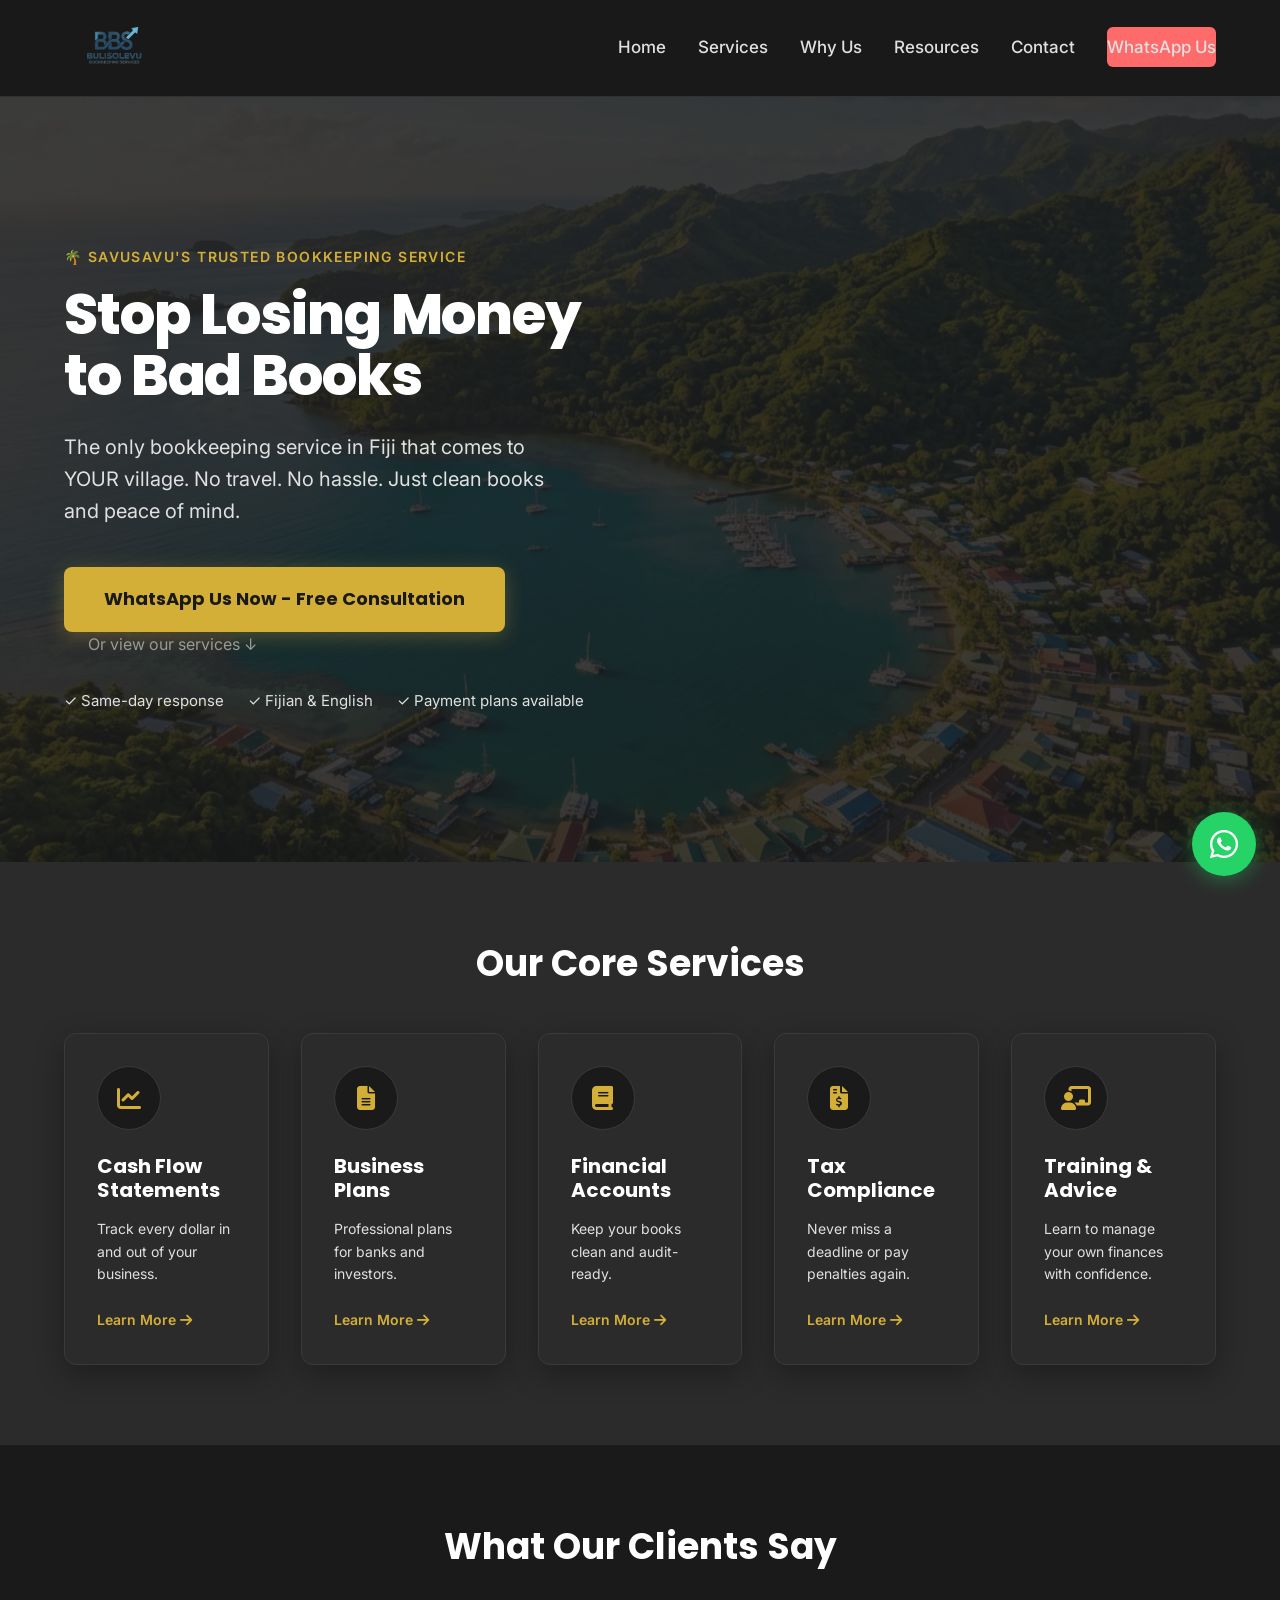
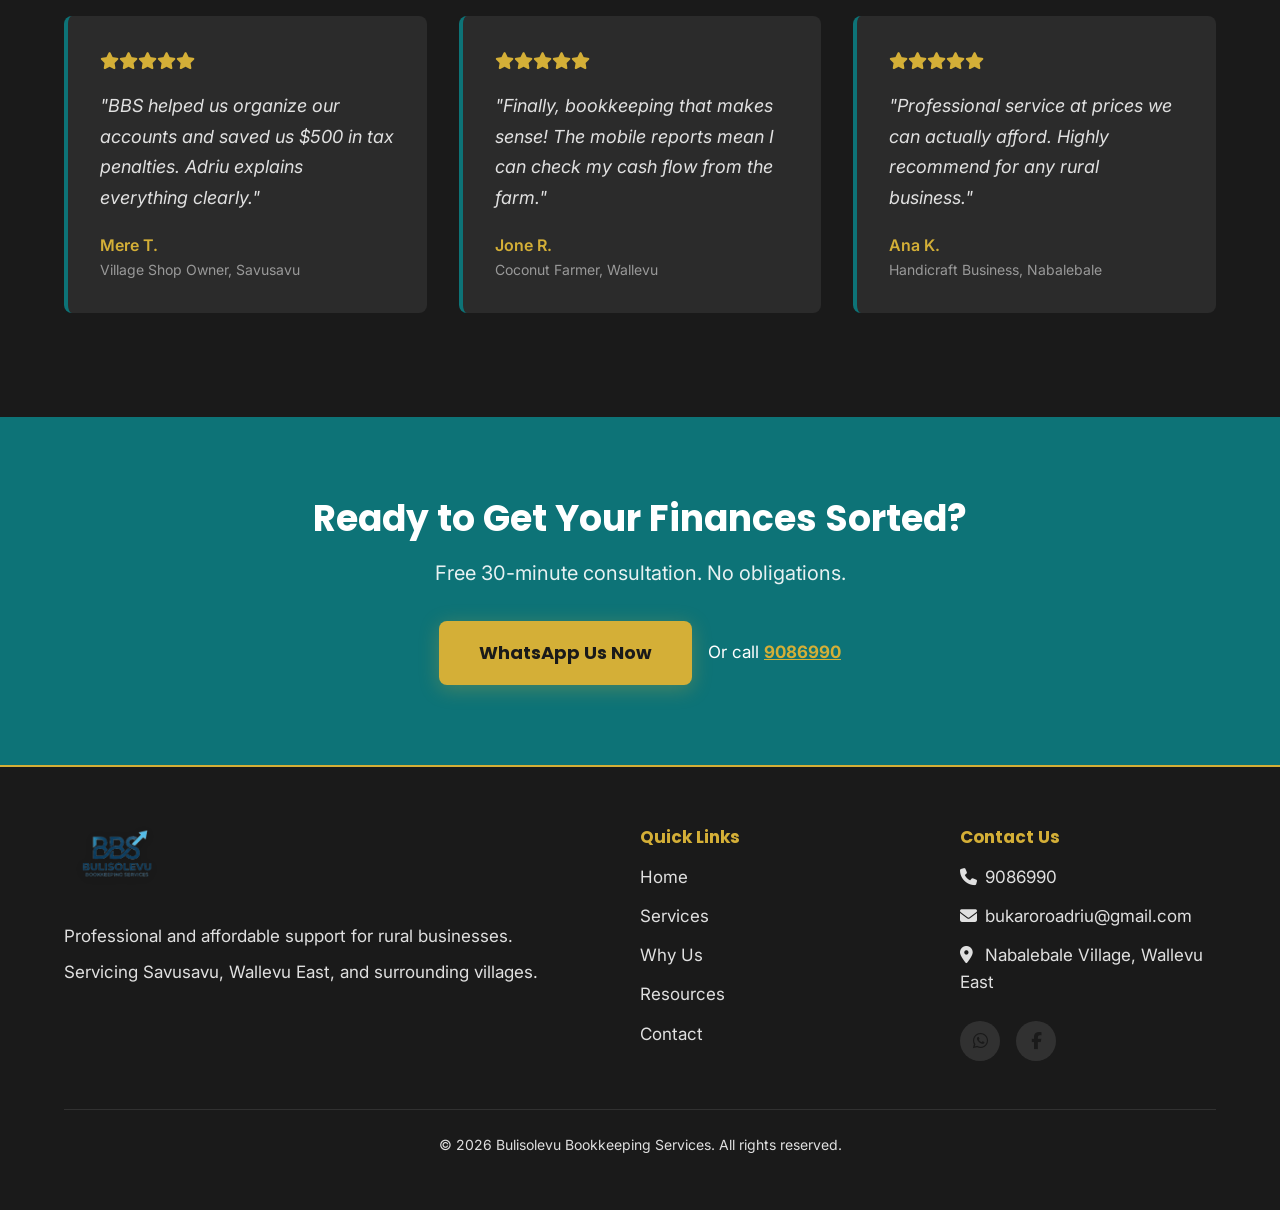
==== commit 6d8ec317: "Update logo to new BBS branding" ====
--- a/public/index.html
+++ b/public/index.html
@@ -36,14 +36,15 @@
       "areaServed": "Savusavu, Fiji"
     }
     </script>
+    <link rel="icon" type="image/png" href="./assets/images/bbs-logo-favicon.png">
 </head>
 <body>
 
     <!-- Navigation -->
     <header class="navbar">
         <div class="container nav-container">
-            <a href="./index.html" class="logo">
-                <img src="./assets/images/bbs_logo.png" alt="BBS Logo" style="height: 60px; width: auto; object-fit: contain;">
+            <a href="./index.html" class="logo logo-link">
+                <img src="./assets/images/bbs-logo.png" alt="Bulisolevu Bookkeeping Services - BBS" class="logo-img" width="120" height="48">
             </a>
             <button class="mobile-menu-btn" aria-label="Toggle menu">
                 <i class="fas fa-bars"></i>
@@ -181,7 +182,7 @@
             <div class="footer-grid">
                 <div class="footer-col">
                     <div class="logo" style="margin-bottom: 1rem;">
-                        <img src="./assets/images/bbs_logo.png" alt="BBS Logo" class="footer-logo" style="height: 60px; width: auto; object-fit: contain;">
+                        <img src="./assets/images/bbs-logo.png" alt="Bulisolevu Bookkeeping Services - BBS" class="footer-logo" width="150" height="60">
                     </div>
                     <p style="margin-bottom: 0.5rem;">Professional and affordable support for rural businesses.</p>
                     <p>Servicing Savusavu, Wallevu East, and surrounding villages.</p>
--- a/public/css/styles.css
+++ b/public/css/styles.css
@@ -513,7 +513,69 @@
 }
 
 .footer-logo {
-  filter: brightness(0) invert(1);  /* Make logo white */
+  height: 60px;
+  width: auto;
+  margin-bottom: 20px;
+  object-fit: contain;
+  
+  /* Enhance visibility on dark footer */
+  filter: brightness(1.1) drop-shadow(0 2px 4px rgba(0,0,0,0.2));
+  opacity: 0.95;
+}
+
+/* Navigation Logo */
+.logo-link {
+  display: inline-block;
+  padding: 8px;
+  transition: opacity 0.2s ease;
+}
+
+.logo-link:hover {
+  opacity: 0.85;
+}
+
+.logo-img {
+  width: auto;
+  display: block;
+  object-fit: contain;
+  
+  /* Clean rendering */
+  image-rendering: -webkit-optimize-contrast;
+  image-rendering: crisp-edges;
+  
+  /* Remove any white artifacts on dark background */
+  filter: drop-shadow(0 0 1px rgba(0,0,0,0.1));
+  mix-blend-mode: screen; /* Optional depending on artifacts */
+  
+  /* Responsive sizing */
+  max-width: 100%;
+  height: auto;
+  min-height: 40px;
+  max-height: 48px;
+}
+
+@media (max-width: 768px) {
+  .logo-img {
+    height: 40px;
+  }
+}
+
+@media (max-width: 374px) {
+  .logo-img {
+    max-height: 36px;
+  }
+}
+
+@media (min-width: 768px) and (max-width: 1024px) {
+  .logo-img {
+    height: 44px;
+  }
+}
+
+@media (min-width: 1400px) {
+  .logo-img {
+    height: 52px;
+  }
 }
 
 .footer-heading {
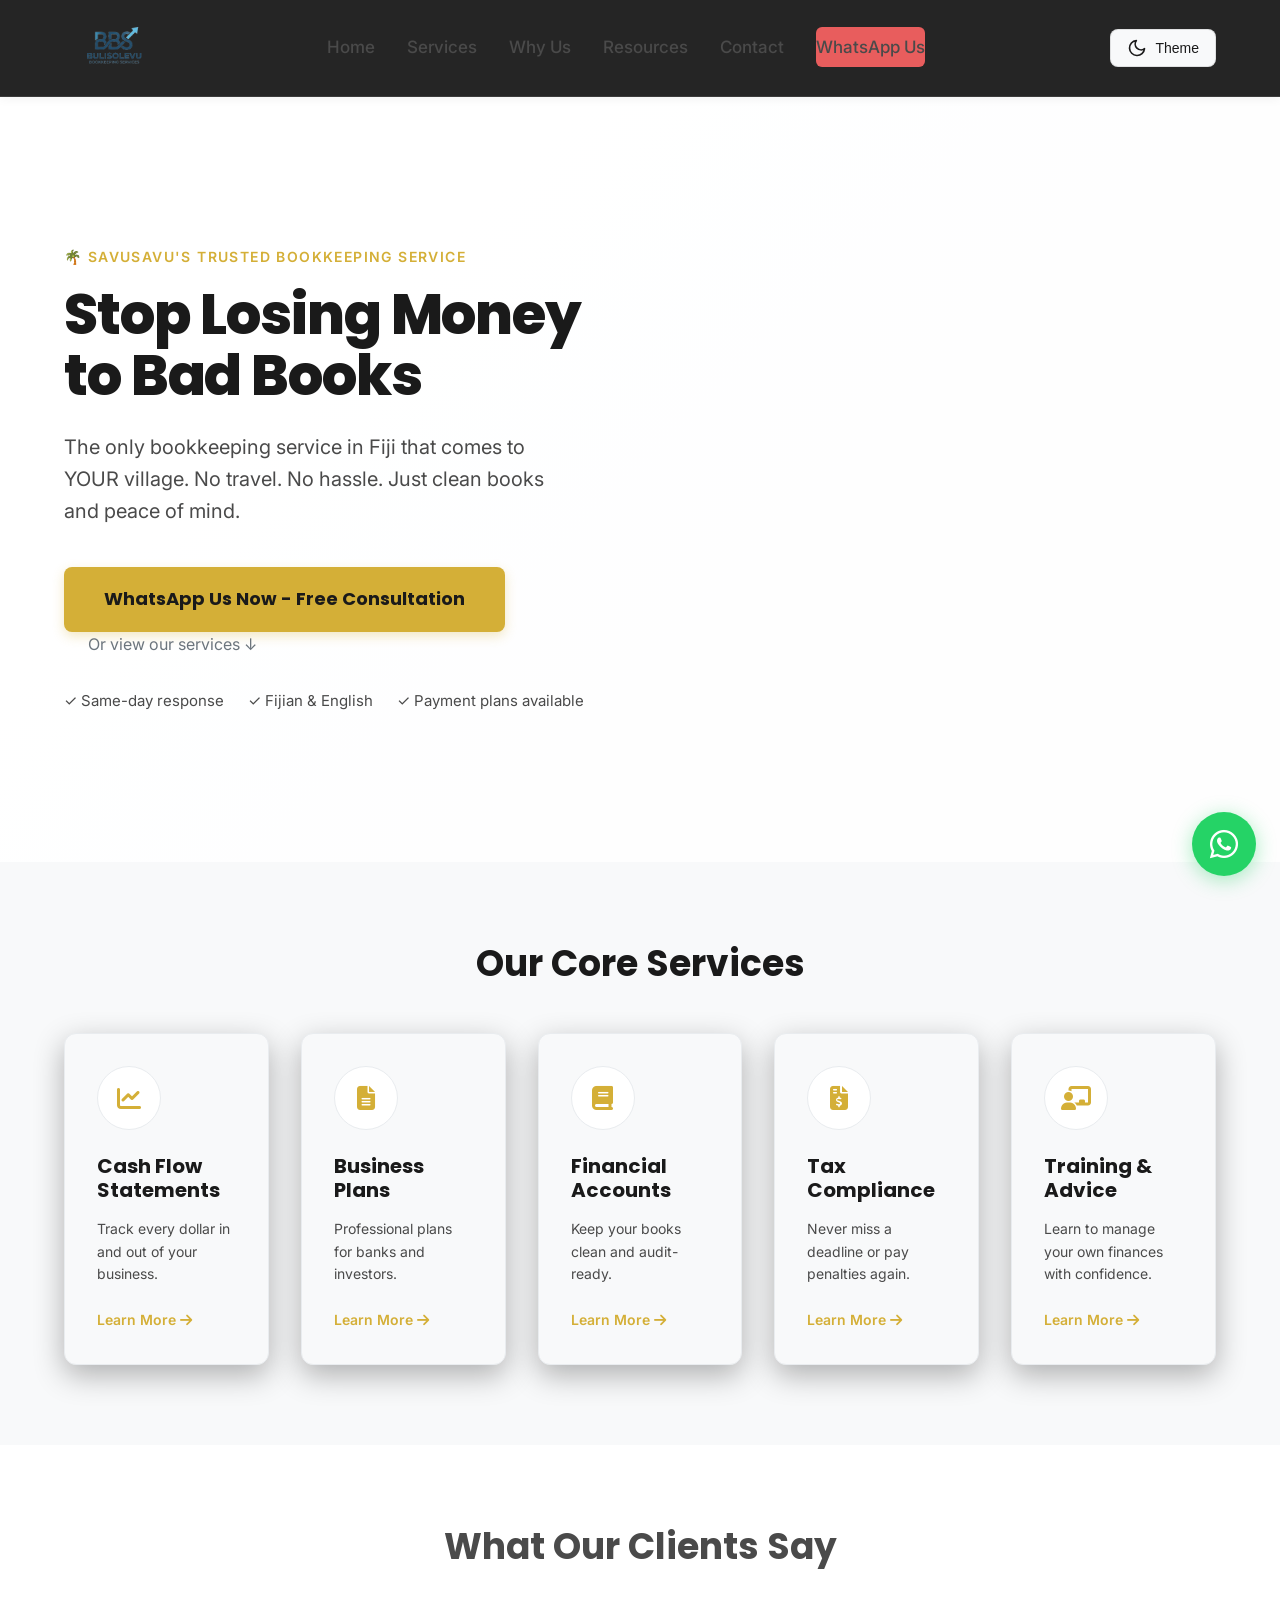
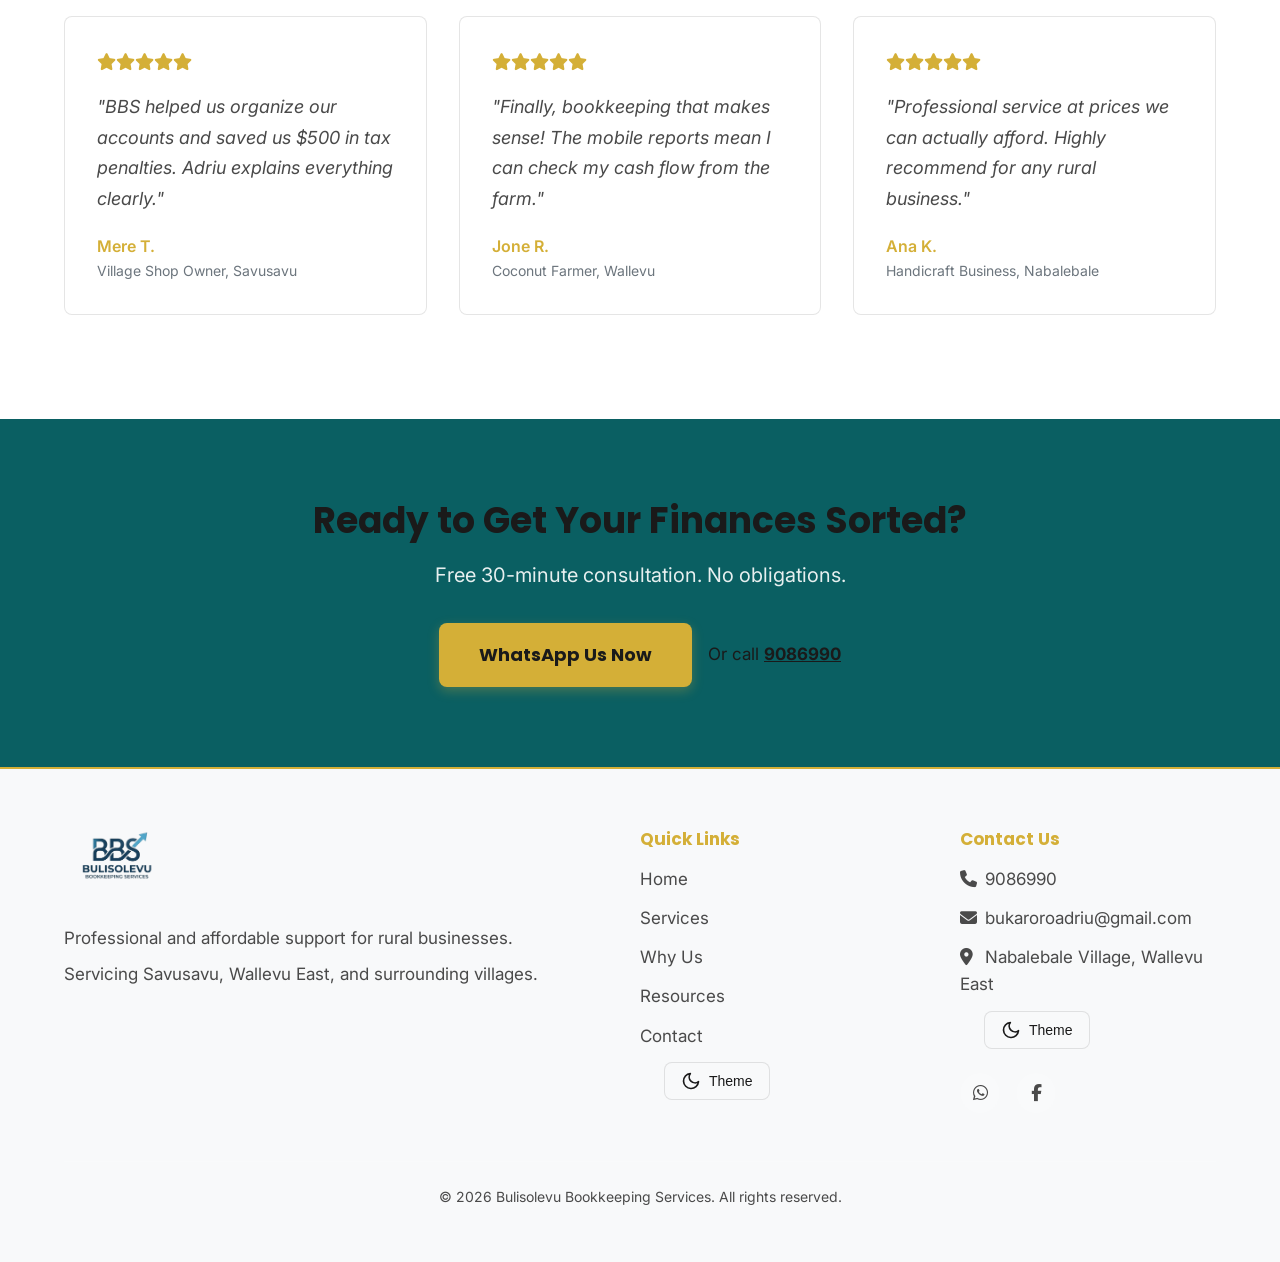
==== commit d75254db: "Implement dual-theme system with light/dark toggle" ====
--- a/public/index.html
+++ b/public/index.html
@@ -57,6 +57,14 @@
                 <li><a href="./contact.html">Contact</a></li>
                 <li><a href="https://wa.me/6799086990" class="nav-cta-button">WhatsApp Us</a></li>
             </ul>
+            <div class="theme-toggle-container">
+                <button id="theme-toggle" class="theme-toggle-btn" aria-label="Toggle theme">
+                    <svg class="theme-icon sun-icon" xmlns="http://www.w3.org/2000/svg" width="24" height="24" viewBox="0 0 24 24" fill="none" stroke="currentColor" stroke-width="2" stroke-linecap="round" stroke-linejoin="round"><circle cx="12" cy="12" r="5"></circle><line x1="12" y1="1" x2="12" y2="3"></line><line x1="12" y1="21" x2="12" y2="23"></line><line x1="4.22" y1="4.22" x2="5.64" y2="5.64"></line><line x1="18.36" y1="18.36" x2="19.78" y2="19.78"></line><line x1="1" y1="12" x2="3" y2="12"></line><line x1="21" y1="12" x2="23" y2="12"></line><line x1="4.22" y1="19.78" x2="5.64" y2="18.36"></line><line x1="18.36" y1="5.64" x2="19.78" y2="4.22"></line></svg>
+                    <svg class="theme-icon moon-icon" xmlns="http://www.w3.org/2000/svg" width="24" height="24" viewBox="0 0 24 24" fill="none" stroke="currentColor" stroke-width="2" stroke-linecap="round" stroke-linejoin="round"><path d="M21 12.79A9 9 0 1 1 11.21 3 7 7 0 0 0 21 12.79z"></path></svg>
+                    <span class="theme-toggle-label">Theme</span>
+                </button>
+            </div>
+
         </div>
     </header>
 
@@ -196,6 +204,14 @@
                         <li><a href="./resources.html" class="footer-link">Resources</a></li>
                         <li><a href="./contact.html" class="footer-link">Contact</a></li>
                     </ul>
+            <div class="theme-toggle-container">
+                <button id="theme-toggle" class="theme-toggle-btn" aria-label="Toggle theme">
+                    <svg class="theme-icon sun-icon" xmlns="http://www.w3.org/2000/svg" width="24" height="24" viewBox="0 0 24 24" fill="none" stroke="currentColor" stroke-width="2" stroke-linecap="round" stroke-linejoin="round"><circle cx="12" cy="12" r="5"></circle><line x1="12" y1="1" x2="12" y2="3"></line><line x1="12" y1="21" x2="12" y2="23"></line><line x1="4.22" y1="4.22" x2="5.64" y2="5.64"></line><line x1="18.36" y1="18.36" x2="19.78" y2="19.78"></line><line x1="1" y1="12" x2="3" y2="12"></line><line x1="21" y1="12" x2="23" y2="12"></line><line x1="4.22" y1="19.78" x2="5.64" y2="18.36"></line><line x1="18.36" y1="5.64" x2="19.78" y2="4.22"></line></svg>
+                    <svg class="theme-icon moon-icon" xmlns="http://www.w3.org/2000/svg" width="24" height="24" viewBox="0 0 24 24" fill="none" stroke="currentColor" stroke-width="2" stroke-linecap="round" stroke-linejoin="round"><path d="M21 12.79A9 9 0 1 1 11.21 3 7 7 0 0 0 21 12.79z"></path></svg>
+                    <span class="theme-toggle-label">Theme</span>
+                </button>
+            </div>
+
                 </div>
                 <div class="footer-col">
                     <h4 class="footer-heading">Contact Us</h4>
@@ -204,6 +220,14 @@
                         <li><i class="fas fa-envelope" style="width: 20px;"></i> <a href="mailto:bukaroroadriu@gmail.com" class="footer-link">bukaroroadriu@gmail.com</a></li>
                         <li><i class="fas fa-map-marker-alt" style="width: 20px;"></i> Nabalebale Village, Wallevu East</li>
                     </ul>
+            <div class="theme-toggle-container">
+                <button id="theme-toggle" class="theme-toggle-btn" aria-label="Toggle theme">
+                    <svg class="theme-icon sun-icon" xmlns="http://www.w3.org/2000/svg" width="24" height="24" viewBox="0 0 24 24" fill="none" stroke="currentColor" stroke-width="2" stroke-linecap="round" stroke-linejoin="round"><circle cx="12" cy="12" r="5"></circle><line x1="12" y1="1" x2="12" y2="3"></line><line x1="12" y1="21" x2="12" y2="23"></line><line x1="4.22" y1="4.22" x2="5.64" y2="5.64"></line><line x1="18.36" y1="18.36" x2="19.78" y2="19.78"></line><line x1="1" y1="12" x2="3" y2="12"></line><line x1="21" y1="12" x2="23" y2="12"></line><line x1="4.22" y1="19.78" x2="5.64" y2="18.36"></line><line x1="18.36" y1="5.64" x2="19.78" y2="4.22"></line></svg>
+                    <svg class="theme-icon moon-icon" xmlns="http://www.w3.org/2000/svg" width="24" height="24" viewBox="0 0 24 24" fill="none" stroke="currentColor" stroke-width="2" stroke-linecap="round" stroke-linejoin="round"><path d="M21 12.79A9 9 0 1 1 11.21 3 7 7 0 0 0 21 12.79z"></path></svg>
+                    <span class="theme-toggle-label">Theme</span>
+                </button>
+            </div>
+
                     <div class="footer-social">
                         <a href="https://wa.me/6799086990"><i class="fab fa-whatsapp"></i></a>
                         <a href="https://www.facebook.com/profile.php?id=100014036929391"><i class="fab fa-facebook-f"></i></a>
--- a/public/css/styles.css
+++ b/public/css/styles.css
@@ -4,31 +4,32 @@
 
 @import url('https://fonts.googleapis.com/css2?family=Inter:wght@400;500;600&family=Poppins:wght@600;700;800&display=swap');
 
+/* ================================
+   THEME VARIABLES
+   ================================ */
+
+/* DEFAULT: LIGHT THEME (loads first) */
 :root {
   /* Backgrounds */
-  --obsidian: #1A1A1A;           /* Main dark background */
-  --charcoal: #2B2B2B;           /* Card backgrounds, elevated surfaces */
-  --slate: #3A3A3A;              /* Borders, subtle dividers */
-
-  /* Accents - BOLD not pastel */
-  --fiji-gold: #D4AF37;          /* Primary CTA, highlights, premium feel */
-  --deep-ocean: #0D7377;         /* Keep your teal but DARKER, for secondary elements */
-  --sunset-coral: #FF6B6B;       /* Keep coral for WhatsApp, urgency */
-
+  --bg-primary: #FFFFFF;
+  --bg-secondary: #F8F9FA;
+  --bg-tertiary: #E9ECEF;
+  
+  /* Accents */
+  --accent-gold: #D4AF37;
+  --accent-ocean: #0A5F62;
+  --accent-coral: #E85D5D;
+  
   /* Text */
-  --text-white: #FFFFFF;         /* Headlines, primary text on dark */
-  --text-light: #E0E0E0;         /* Body text on dark */
-  --text-muted: #999999;         /* Secondary info, labels */
-
-  /* Aliases for old variables to prevent breaking existing HTML classes that rely on them */
-  --primary: var(--deep-ocean);
-  --secondary: var(--sunset-coral);
-  --neutral-light: var(--charcoal);
-  --neutral-dark: #111111;
-  --white: var(--obsidian); /* Body background fallback */
-  --success: #25D366;
-  --text-primary: var(--text-white);
-  --text-secondary: var(--text-light);
+  --text-primary: #1A1A1A;
+  --text-secondary: #4A4A4A;
+  --text-muted: #6C757D;
+  
+  /* UI */
+  --nav-bg: rgba(255, 255, 255, 0.95);
+  --card-shadow: 0 4px 20px rgba(0, 0, 0, 0.08);
+  --border-color: rgba(0, 0, 0, 0.1);
+  --hero-overlay: rgba(255, 255, 255, 0.85);
 
   /* Typography */
   --font-heading: 'Poppins', sans-serif;
@@ -39,6 +40,34 @@
   --radius-card: 12px;
   --radius-button: 8px;
   --transition: all 0.3s ease;
+  
+  --text-contrast-ratio: 4.5;
+}
+
+/* DARK THEME (user toggles to this) */
+:root[data-theme="dark"] {
+  /* Backgrounds */
+  --bg-primary: #1A1A1A;
+  --bg-secondary: #2B2B2B;
+  --bg-tertiary: #3A3A3A;
+  
+  /* Accents - SAME GOLD */
+  --accent-gold: #D4AF37;
+  --accent-ocean: #0D7377;
+  --accent-coral: #FF6B6B;
+  
+  /* Text */
+  --text-primary: #FFFFFF;
+  --text-secondary: #E0E0E0;
+  --text-muted: #999999;
+  
+  /* UI */
+  --nav-bg: rgba(26, 26, 26, 0.95);
+  --card-shadow: 0 8px 30px rgba(0, 0, 0, 0.3);
+  --border-color: rgba(255, 255, 255, 0.1);
+  --hero-overlay: rgba(26, 26, 26, 0.85);
+  
+  --text-contrast-ratio: 7;
 }
 
 /* ==========================================================================
@@ -56,17 +85,18 @@
 
 body {
   font-family: var(--font-body);
-  color: var(--text-light);
-  background-color: var(--obsidian);
+  color: var(--text-secondary);
+  background-color: var(--bg-primary);
   line-height: 1.6;
   font-size: 17px;
   -webkit-font-smoothing: antialiased;
+  transition: background-color 0.3s ease, color 0.3s ease;
 }
 
 /* Typography */
 h1, h2, h3, h4, h5, h6 {
   font-family: var(--font-heading);
-  color: var(--text-white);
+  color: var(--text-primary);
   font-weight: 700;
   line-height: 1.2;
   margin-bottom: 1rem;
@@ -90,11 +120,11 @@
 
 p {
   margin-bottom: 1.5rem;
-  color: var(--text-light);
+  color: var(--text-secondary);
 }
 
 a {
-  color: var(--fiji-gold);
+  color: var(--accent-gold);
   text-decoration: none;
   transition: var(--transition);
 }
@@ -167,7 +197,7 @@
 }
 
 .btn-primary {
-  background-color: var(--fiji-gold);
+  background-color: var(--accent-gold);
   color: #1A1A1A;
   box-shadow: 0 4px 6px rgba(212, 175, 55, 0.2);
 }
@@ -181,19 +211,19 @@
 
 .btn-secondary {
   background-color: transparent;
-  color: var(--fiji-gold);
-  border: 2px solid var(--fiji-gold);
+  color: var(--accent-gold);
+  border: 2px solid var(--accent-gold);
 }
 
 .btn-secondary:hover {
-  background-color: var(--fiji-gold);
+  background-color: var(--accent-gold);
   color: #1A1A1A;
 }
 
 /* Primary Gold Button */
 .btn-primary-gold {
   display: inline-block;
-  background: var(--fiji-gold);
+  background: var(--accent-gold);
   color: #1A1A1A;  /* Dark text on gold */
   font-family: var(--font-heading);
   font-weight: 700;
@@ -221,12 +251,12 @@
 }
 
 .link-secondary:hover {
-  color: var(--fiji-gold);
+  color: var(--accent-gold);
 }
 
 /* Old Cards */
 .card {
-  background: var(--charcoal);
+  background: var(--bg-secondary);
   border-radius: var(--radius-card);
   padding: 2rem;
   box-shadow: 0 10px 30px rgba(0, 0, 0, 0.3);
@@ -234,39 +264,39 @@
   height: 100%;
   display: flex;
   flex-direction: column;
-  border: 1px solid var(--slate);
+  border: 1px solid var(--bg-tertiary);
 }
 
 .card:hover {
   transform: translateY(-5px);
   box-shadow: 0 15px 40px rgba(0, 0, 0, 0.4);
-  border-color: var(--fiji-gold);
+  border-color: var(--accent-gold);
 }
 
 .card-icon {
   width: 64px;
   height: 64px;
-  background-color: var(--obsidian);
+  background-color: var(--bg-primary);
   border-radius: 50%;
   display: flex;
   align-items: center;
   justify-content: center;
   margin-bottom: 1.5rem;
-  color: var(--fiji-gold);
+  color: var(--accent-gold);
   font-size: 24px;
-  border: 1px solid var(--slate);
+  border: 1px solid var(--bg-tertiary);
 }
 
 .card-title {
   font-size: 20px;
   margin-bottom: 1rem;
-  color: var(--text-white);
+  color: var(--text-primary);
 }
 
 /* Full-width Service Blocks */
 .service-block {
-  background: var(--charcoal);
-  border-left: 4px solid var(--fiji-gold);
+  background: var(--bg-secondary);
+  border-left: 4px solid var(--accent-gold);
   padding: 40px;
   margin-bottom: 20px;
   border-radius: 8px;
@@ -275,12 +305,12 @@
 
 .service-block:hover {
   transform: translateX(8px);
-  border-left-color: var(--sunset-coral);
+  border-left-color: var(--accent-coral);
   box-shadow: 0 8px 30px rgba(0, 0, 0, 0.3);
 }
 
 .service-title {
-  color: var(--text-white);
+  color: var(--text-primary);
   font-size: 24px;
   font-family: var(--font-heading);
   font-weight: 700;
@@ -288,7 +318,7 @@
 }
 
 .service-description {
-  color: var(--text-light);
+  color: var(--text-secondary);
   font-size: 17px;
   line-height: 1.6;
   margin-bottom: 20px;
@@ -303,21 +333,21 @@
 }
 
 .service-price {
-  color: var(--fiji-gold);
+  color: var(--accent-gold);
   font-weight: 600;
 }
 
 /* Background Utilities */
-.bg-light { background-color: var(--charcoal); }
-.bg-dark { background-color: var(--neutral-dark); color: var(--text-white); }
-.bg-primary { background-color: var(--deep-ocean); color: var(--text-white); }
-.bg-white { background-color: var(--obsidian); }
+.bg-light { background-color: var(--bg-secondary); }
+.bg-dark { background-color: var(--neutral-dark); color: var(--text-primary); }
+.bg-primary { background-color: var(--accent-ocean); color: var(--text-primary); }
+.bg-white { background-color: var(--bg-primary); }
 
 /* Text Utilities */
 .text-center { text-align: center; }
-.text-primary { color: var(--fiji-gold); }
-.text-secondary { color: var(--sunset-coral); }
-.text-white { color: var(--text-white); }
+.text-primary { color: var(--accent-gold); }
+.text-secondary { color: var(--accent-coral); }
+.text-white { color: var(--text-primary); }
 
 /* ==========================================================================
    Header & Navigation
@@ -341,7 +371,7 @@
 .logo {
   font-family: var(--font-heading);
   font-size: 24px;
-  color: var(--text-white);
+  color: var(--text-primary);
   display: flex;
   align-items: center;
   gap: 10px;
@@ -355,18 +385,18 @@
 }
 
 .nav-links a {
-  color: var(--text-light);
+  color: var(--text-secondary);
   font-weight: 500;
   padding: 10px 0;
   transition: color 0.2s;
 }
 
 .nav-links a:hover, .nav-links a.active {
-  color: var(--fiji-gold);
+  color: var(--accent-gold);
 }
 
 .nav-cta-button {
-  background: var(--sunset-coral);
+  background: var(--accent-coral);
   color: white;
   padding: 10px 24px;
   border-radius: 6px;
@@ -383,7 +413,7 @@
   border: none;
   font-size: 24px;
   cursor: pointer;
-  color: var(--text-white);
+  color: var(--text-primary);
   padding: 10px;
 }
 
@@ -394,11 +424,11 @@
     top: 100%;
     left: 0;
     right: 0;
-    background: var(--obsidian);
+    background: var(--bg-primary);
     flex-direction: column;
     padding: 2rem;
     box-shadow: 0 10px 20px rgba(0, 0, 0, 0.5);
-    border-bottom: 1px solid var(--slate);
+    border-bottom: 1px solid var(--bg-tertiary);
   }
   
   .nav-links.active {
@@ -439,7 +469,7 @@
 }
 
 .hero-eyebrow {
-  color: var(--fiji-gold);
+  color: var(--accent-gold);
   font-size: 14px;
   font-weight: 600;
   text-transform: uppercase;
@@ -448,7 +478,7 @@
 }
 
 .hero-headline {
-  color: var(--text-white);
+  color: var(--text-primary);
   font-size: 56px;
   font-weight: 800;
   line-height: 1.1;
@@ -456,7 +486,7 @@
 }
 
 .hero-subheadline {
-  color: var(--text-light);
+  color: var(--text-secondary);
   font-size: 20px;
   line-height: 1.6;
   margin-bottom: 40px;
@@ -473,7 +503,7 @@
 }
 
 .hero-trust-signals li {
-  color: var(--text-light);
+  color: var(--text-secondary);
   font-size: 15px;
 }
 
@@ -507,9 +537,9 @@
    ========================================================================== */
 .footer {
   background: #1A1A1A;
-  border-top: 2px solid var(--fiji-gold);
+  border-top: 2px solid var(--accent-gold);
   padding: 60px 20px 30px;
-  color: var(--text-light);
+  color: var(--text-secondary);
 }
 
 .footer-logo {
@@ -579,20 +609,20 @@
 }
 
 .footer-heading {
-  color: var(--fiji-gold);
+  color: var(--accent-gold);
   font-family: var(--font-heading);
   font-weight: 700;
   margin-bottom: 16px;
 }
 
 .footer-link {
-  color: var(--text-light);
+  color: var(--text-secondary);
   transition: color 0.2s;
   text-decoration: none;
 }
 
 .footer-link:hover {
-  color: var(--fiji-gold);
+  color: var(--accent-gold);
 }
 
 .footer-bottom {
@@ -647,8 +677,8 @@
 }
 
 .footer-social a:hover {
-  background: var(--fiji-gold);
-  color: var(--obsidian);
+  background: var(--accent-gold);
+  color: var(--bg-primary);
 }
 
 /* ==========================================================================
@@ -693,19 +723,19 @@
   display: block;
   margin-bottom: 0.5rem;
   font-weight: 500;
-  color: var(--text-white);
+  color: var(--text-primary);
 }
 
 .form-control {
   width: 100%;
   padding: 12px 16px;
-  border: 1px solid var(--slate);
+  border: 1px solid var(--bg-tertiary);
   border-radius: var(--radius-button);
   font-family: var(--font-body);
   font-size: 16px;
   transition: var(--transition);
-  background-color: var(--charcoal);
-  color: var(--text-white);
+  background-color: var(--bg-secondary);
+  color: var(--text-primary);
 }
 
 .form-control::placeholder {
@@ -714,7 +744,7 @@
 
 .form-control:focus {
   outline: none;
-  border-color: var(--fiji-gold);
+  border-color: var(--accent-gold);
   box-shadow: 0 0 0 3px rgba(212, 175, 55, 0.1);
 }
 
@@ -729,25 +759,25 @@
 .trust-signals .card {
   text-align: center;
   align-items: center;
-  border: 1px solid var(--slate);
-  background: var(--charcoal);
+  border: 1px solid var(--bg-tertiary);
+  background: var(--bg-secondary);
   padding: 2rem;
 }
 
 .trust-signals .card:hover {
-  border-color: var(--fiji-gold);
+  border-color: var(--accent-gold);
 }
 
 .testimonial {
-  background: var(--charcoal);
-  border-left: 4px solid var(--deep-ocean);
+  background: var(--bg-secondary);
+  border-left: 4px solid var(--accent-ocean);
   padding: 32px;
   margin-bottom: 24px;
   border-radius: 8px;
 }
 
 .testimonial-quote {
-  color: var(--text-light);
+  color: var(--text-secondary);
   font-size: 18px;
   font-style: italic;
   line-height: 1.7;
@@ -755,7 +785,7 @@
 }
 
 .testimonial-author {
-  color: var(--fiji-gold);
+  color: var(--accent-gold);
   font-weight: 600;
   font-size: 16px;
 }
@@ -766,7 +796,7 @@
 }
 
 .rating {
-  color: var(--fiji-gold);
+  color: var(--accent-gold);
   margin-bottom: 1rem;
 }
 
@@ -801,27 +831,27 @@
 
 .faq-item {
   margin-bottom: 1rem;
-  border: 1px solid var(--slate);
+  border: 1px solid var(--bg-tertiary);
   border-radius: var(--radius-button);
   overflow: hidden;
 }
 
 .faq-question {
   padding: 1rem 1.5rem;
-  background: var(--charcoal);
+  background: var(--bg-secondary);
   cursor: pointer;
   display: flex;
   justify-content: space-between;
   align-items: center;
   font-weight: 600;
-  color: var(--text-white);
+  color: var(--text-primary);
 }
 
 .faq-answer {
   padding: 0 1.5rem;
   max-height: 0;
   overflow: hidden;
-  background: var(--obsidian);
+  background: var(--bg-primary);
   transition: max-height 0.3s ease, padding 0.3s ease;
 }
 
@@ -833,10 +863,195 @@
 .price-badge {
   display: inline-block;
   background: rgba(212, 175, 55, 0.1);
-  color: var(--fiji-gold);
+  color: var(--accent-gold);
   padding: 4px 12px;
   border-radius: 20px;
   font-weight: 600;
   font-size: 14px;
   margin-top: 10px;
 }
+
+/* ================================
+   THEME TOGGLE STYLING
+   ================================ */
+
+.theme-toggle-container {
+  display: flex;
+  align-items: center;
+  margin-left: 24px;
+}
+
+.theme-toggle-btn {
+  display: flex;
+  align-items: center;
+  gap: 8px;
+  background: var(--bg-secondary);
+  border: 1px solid var(--border-color);
+  border-radius: 8px;
+  padding: 8px 16px;
+  cursor: pointer;
+  transition: all 0.3s ease;
+  color: var(--text-primary);
+  font-size: 14px;
+  font-weight: 500;
+}
+
+.theme-toggle-btn:hover {
+  background: var(--bg-tertiary);
+  border-color: var(--accent-gold);
+  transform: translateY(-1px);
+}
+
+.theme-toggle-btn:active {
+  transform: translateY(0);
+}
+
+/* Theme Icons */
+.theme-icon {
+  width: 20px;
+  height: 20px;
+  transition: transform 0.3s ease;
+}
+
+/* Show/Hide Icons Based on Theme */
+:root .sun-icon {
+  display: none;
+}
+
+:root .moon-icon {
+  display: block;
+}
+
+:root[data-theme="dark"] .sun-icon {
+  display: block;
+}
+
+:root[data-theme="dark"] .moon-icon {
+  display: none;
+}
+
+.theme-toggle-btn:hover .theme-icon {
+  transform: rotate(20deg);
+}
+
+@media (max-width: 768px) {
+  .theme-toggle-label {
+    display: none;
+  }
+  
+  .theme-toggle-btn {
+    padding: 10px;
+    border-radius: 50%;
+    width: 44px;
+    height: 44px;
+    justify-content: center;
+  }
+  
+  .theme-toggle-container {
+    margin-left: 12px;
+  }
+}
+
+/* ================================
+   LIGHT THEME SPECIFIC STYLES
+   ================================ */
+
+/* Hero Section - Light Mode */
+:root[data-theme="light"] .hero {
+  background: linear-gradient(135deg, #FFFFFF 0%, #F8F9FA 100%);
+  position: relative;
+}
+
+:root[data-theme="light"] .hero::before {
+  content: '';
+  position: absolute;
+  inset: 0;
+  background: rgba(255, 255, 255, 0.85);
+  z-index: 1;
+}
+
+:root[data-theme="light"] .hero-content {
+  position: relative;
+  z-index: 2;
+}
+
+/* Navigation - Light Mode */
+:root[data-theme="light"] .navbar {
+  box-shadow: 0 2px 10px rgba(0, 0, 0, 0.05);
+}
+
+/* Buttons - Light Mode Adjustments */
+:root[data-theme="light"] .btn-primary-gold {
+  color: #1A1A1A;
+  box-shadow: 0 4px 12px rgba(212, 175, 55, 0.3);
+}
+
+:root[data-theme="light"] .btn-primary-gold:hover {
+  box-shadow: 0 6px 20px rgba(212, 175, 55, 0.4);
+}
+
+/* Cards - Light Mode */
+:root[data-theme="light"] .service-block,
+:root[data-theme="light"] .testimonial {
+  background: #FFFFFF;
+  border: 1px solid var(--border-color);
+}
+
+/* Footer - Light Mode */
+:root[data-theme="light"] .footer {
+  background: #F8F9FA;
+  border-top: 2px solid var(--accent-gold);
+}
+
+/* WhatsApp Float - Always Green */
+.whatsapp-float {
+  background: #25D366;
+}
+
+/* Logo - Light Mode (if needed) */
+:root[data-theme="light"] .footer-logo {
+  filter: brightness(0.9);
+}
+
+/* Form Elements - Light Mode */
+:root[data-theme="light"] input,
+:root[data-theme="light"] textarea,
+:root[data-theme="light"] select {
+  background: #FFFFFF;
+  border: 1px solid #DEE2E6;
+}
+
+:root[data-theme="light"] input::placeholder,
+:root[data-theme="light"] textarea::placeholder {
+  color: #6C757D;
+}
+
+/* ================================
+   THEME TRANSITION ANIMATION
+   ================================ */
+
+body.theme-transitioning,
+body.theme-transitioning * {
+  transition: background-color 0.3s ease, 
+              color 0.3s ease, 
+              border-color 0.3s ease,
+              box-shadow 0.3s ease !important;
+}
+
+* {
+  transition-property: background-color, color, border-color, box-shadow;
+  transition-duration: 0.3s;
+  transition-timing-function: ease;
+}
+
+img, video, iframe {
+  transition: none !important;
+}
+
+/* Focus indicators */
+button:focus-visible,
+a:focus-visible,
+input:focus-visible {
+  outline: 3px solid var(--accent-gold);
+  outline-offset: 2px;
+}
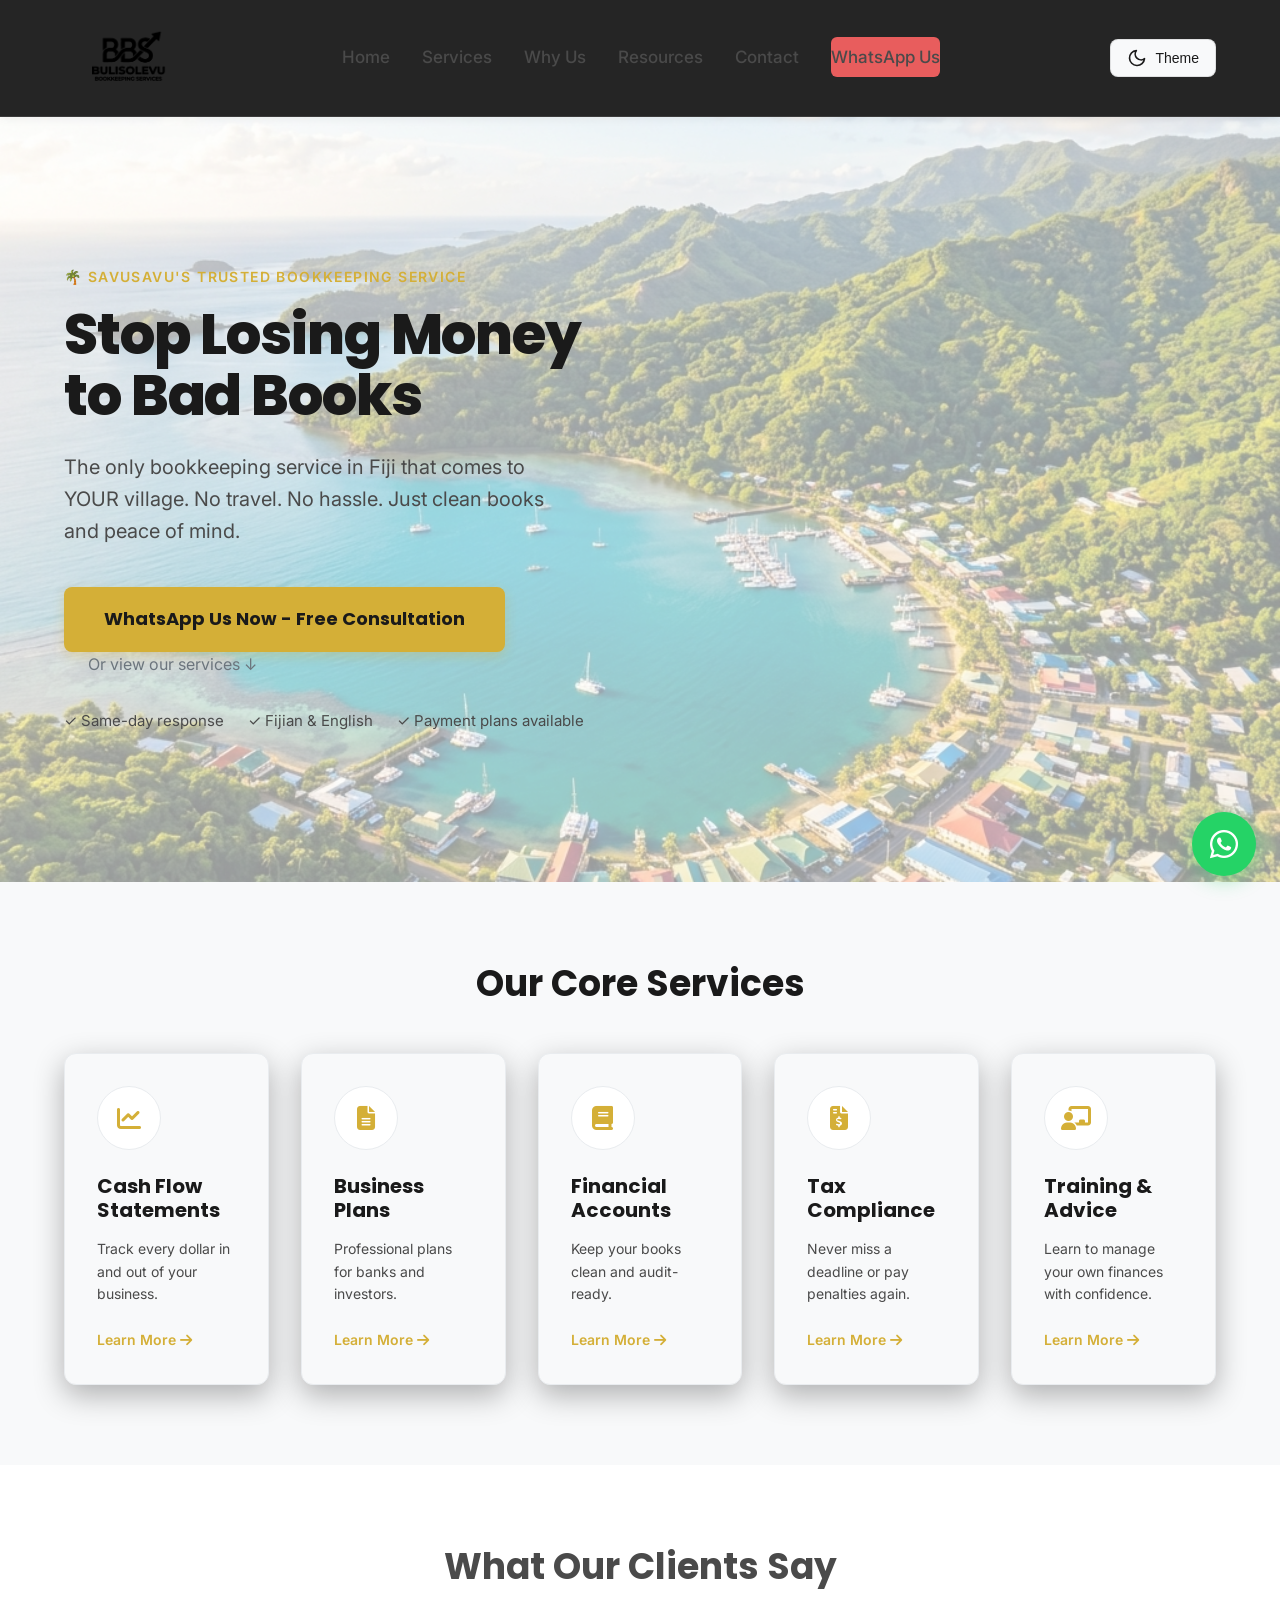
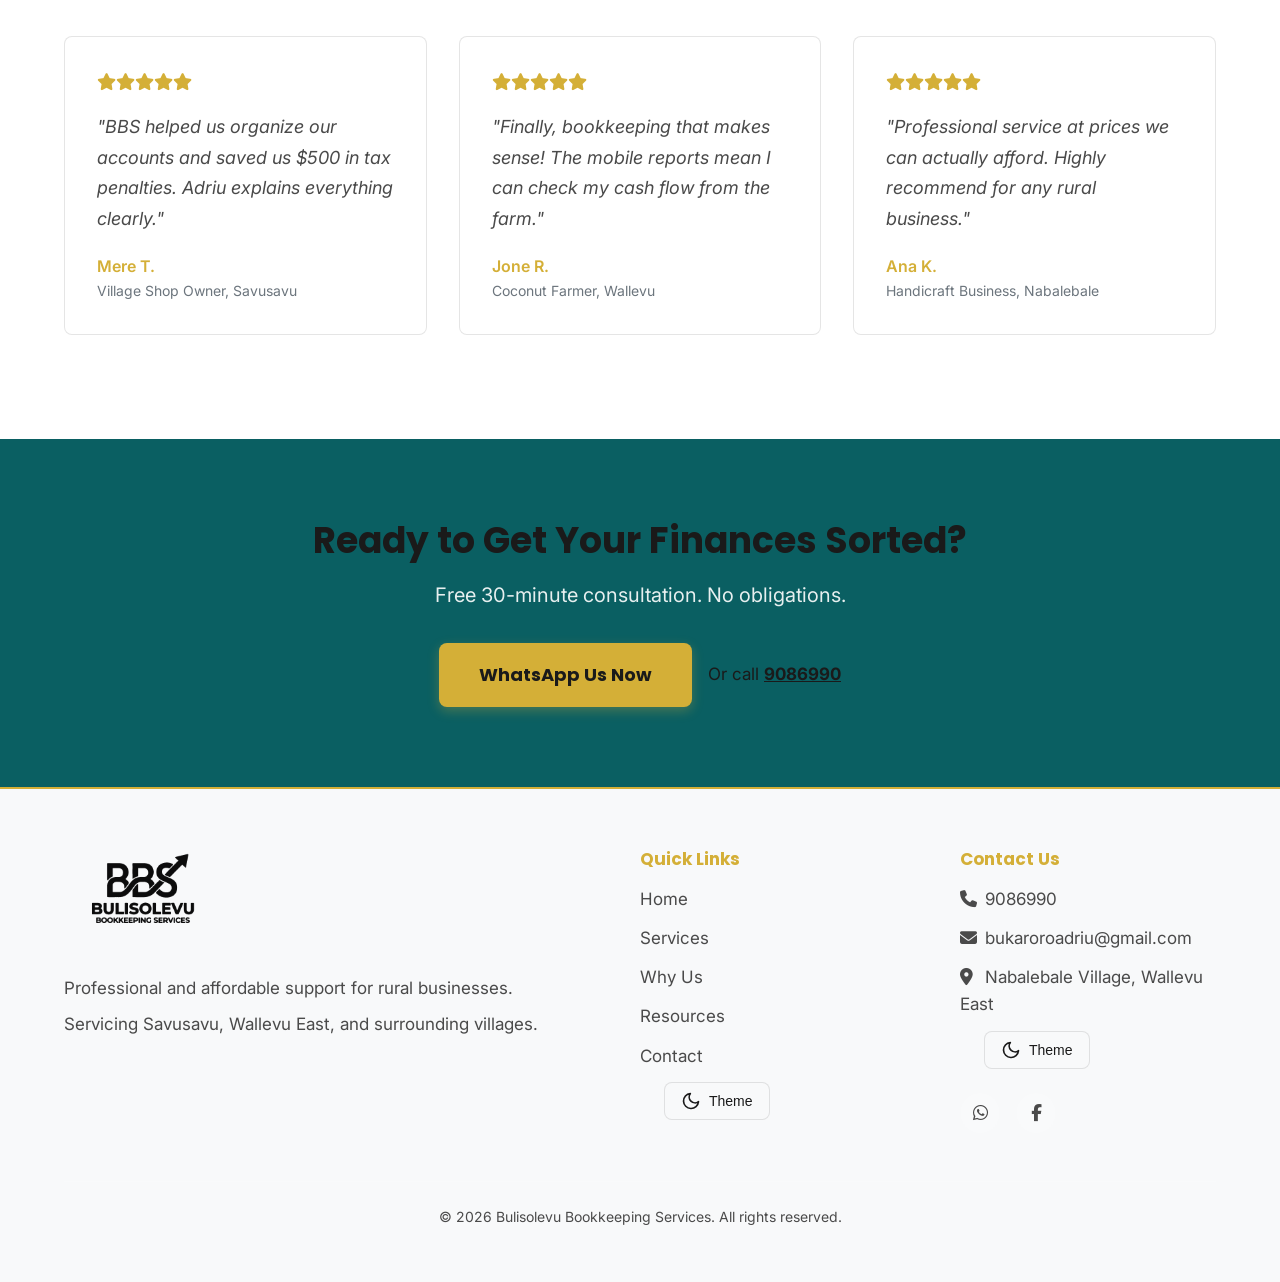
==== commit e3f35961: "Update logo to new white transparent version, increase size, configure invert filter for light mode" ====
--- a/public/index.html
+++ b/public/index.html
@@ -44,7 +44,7 @@
     <header class="navbar">
         <div class="container nav-container">
             <a href="./index.html" class="logo logo-link">
-                <img src="./assets/images/bbs-logo.png" alt="Bulisolevu Bookkeeping Services - BBS" class="logo-img" width="120" height="48">
+                <img src="./assets/images/bbs-logo.png" alt="Bulisolevu Bookkeeping Services - BBS" class="logo-img" width="150" height="84" style="margin-top: 4px;">
             </a>
             <button class="mobile-menu-btn" aria-label="Toggle menu">
                 <i class="fas fa-bars"></i>
@@ -190,7 +190,7 @@
             <div class="footer-grid">
                 <div class="footer-col">
                     <div class="logo" style="margin-bottom: 1rem;">
-                        <img src="./assets/images/bbs-logo.png" alt="Bulisolevu Bookkeeping Services - BBS" class="footer-logo" width="150" height="60">
+                        <img src="./assets/images/bbs-logo.png" alt="Bulisolevu Bookkeeping Services - BBS" class="footer-logo" width="180" height="100">
                     </div>
                     <p style="margin-bottom: 0.5rem;">Professional and affordable support for rural businesses.</p>
                     <p>Servicing Savusavu, Wallevu East, and surrounding villages.</p>
--- a/public/css/styles.css
+++ b/public/css/styles.css
@@ -14,17 +14,17 @@
   --bg-primary: #FFFFFF;
   --bg-secondary: #F8F9FA;
   --bg-tertiary: #E9ECEF;
-  
+
   /* Accents */
   --accent-gold: #D4AF37;
   --accent-ocean: #0A5F62;
   --accent-coral: #E85D5D;
-  
+
   /* Text */
   --text-primary: #1A1A1A;
   --text-secondary: #4A4A4A;
   --text-muted: #6C757D;
-  
+
   /* UI */
   --nav-bg: rgba(255, 255, 255, 0.95);
   --card-shadow: 0 4px 20px rgba(0, 0, 0, 0.08);
@@ -40,7 +40,7 @@
   --radius-card: 12px;
   --radius-button: 8px;
   --transition: all 0.3s ease;
-  
+
   --text-contrast-ratio: 4.5;
 }
 
@@ -50,23 +50,23 @@
   --bg-primary: #1A1A1A;
   --bg-secondary: #2B2B2B;
   --bg-tertiary: #3A3A3A;
-  
+
   /* Accents - SAME GOLD */
   --accent-gold: #D4AF37;
   --accent-ocean: #0D7377;
   --accent-coral: #FF6B6B;
-  
+
   /* Text */
   --text-primary: #FFFFFF;
   --text-secondary: #E0E0E0;
   --text-muted: #999999;
-  
+
   /* UI */
   --nav-bg: rgba(26, 26, 26, 0.95);
   --card-shadow: 0 8px 30px rgba(0, 0, 0, 0.3);
   --border-color: rgba(255, 255, 255, 0.1);
   --hero-overlay: rgba(26, 26, 26, 0.85);
-  
+
   --text-contrast-ratio: 7;
 }
 
@@ -94,7 +94,12 @@
 }
 
 /* Typography */
-h1, h2, h3, h4, h5, h6 {
+h1,
+h2,
+h3,
+h4,
+h5,
+h6 {
   font-family: var(--font-heading);
   color: var(--text-primary);
   font-weight: 700;
@@ -109,13 +114,26 @@
   letter-spacing: -0.02em;
 }
 
-h2 { font-size: 36px; }
-h3 { font-size: 24px; }
+h2 {
+  font-size: 36px;
+}
+
+h3 {
+  font-size: 24px;
+}
 
 @media (max-width: 768px) {
-  h1 { font-size: 36px; }
-  h2 { font-size: 28px; }
-  h3 { font-size: 20px; }
+  h1 {
+    font-size: 36px;
+  }
+
+  h2 {
+    font-size: 28px;
+  }
+
+  h3 {
+    font-size: 20px;
+  }
 }
 
 p {
@@ -160,18 +178,38 @@
   gap: 2rem;
 }
 
-.grid-2 { grid-template-columns: repeat(2, 1fr); }
-.grid-3 { grid-template-columns: repeat(3, 1fr); }
-.grid-4 { grid-template-columns: repeat(4, 1fr); }
-.grid-5 { grid-template-columns: repeat(5, 1fr); }
+.grid-2 {
+  grid-template-columns: repeat(2, 1fr);
+}
+
+.grid-3 {
+  grid-template-columns: repeat(3, 1fr);
+}
+
+.grid-4 {
+  grid-template-columns: repeat(4, 1fr);
+}
+
+.grid-5 {
+  grid-template-columns: repeat(5, 1fr);
+}
 
 @media (max-width: 1024px) {
-  .grid-5 { grid-template-columns: repeat(3, 1fr); }
-  .grid-4 { grid-template-columns: repeat(2, 1fr); }
+  .grid-5 {
+    grid-template-columns: repeat(3, 1fr);
+  }
+
+  .grid-4 {
+    grid-template-columns: repeat(2, 1fr);
+  }
 }
 
 @media (max-width: 768px) {
-  .grid-2, .grid-3, .grid-4, .grid-5 {
+
+  .grid-2,
+  .grid-3,
+  .grid-4,
+  .grid-5 {
     grid-template-columns: 1fr;
   }
 }
@@ -224,7 +262,8 @@
 .btn-primary-gold {
   display: inline-block;
   background: var(--accent-gold);
-  color: #1A1A1A;  /* Dark text on gold */
+  color: #1A1A1A;
+  /* Dark text on gold */
   font-family: var(--font-heading);
   font-weight: 700;
   font-size: 18px;
@@ -338,16 +377,40 @@
 }
 
 /* Background Utilities */
-.bg-light { background-color: var(--bg-secondary); }
-.bg-dark { background-color: var(--neutral-dark); color: var(--text-primary); }
-.bg-primary { background-color: var(--accent-ocean); color: var(--text-primary); }
-.bg-white { background-color: var(--bg-primary); }
+.bg-light {
+  background-color: var(--bg-secondary);
+}
+
+.bg-dark {
+  background-color: var(--neutral-dark);
+  color: var(--text-primary);
+}
+
+.bg-primary {
+  background-color: var(--accent-ocean);
+  color: var(--text-primary);
+}
+
+.bg-white {
+  background-color: var(--bg-primary);
+}
 
 /* Text Utilities */
-.text-center { text-align: center; }
-.text-primary { color: var(--accent-gold); }
-.text-secondary { color: var(--accent-coral); }
-.text-white { color: var(--text-primary); }
+.text-center {
+  text-align: center;
+}
+
+.text-primary {
+  color: var(--accent-gold);
+}
+
+.text-secondary {
+  color: var(--accent-coral);
+}
+
+.text-white {
+  color: var(--text-primary);
+}
 
 /* ==========================================================================
    Header & Navigation
@@ -391,7 +454,8 @@
   transition: color 0.2s;
 }
 
-.nav-links a:hover, .nav-links a.active {
+.nav-links a:hover,
+.nav-links a.active {
   color: var(--accent-gold);
 }
 
@@ -402,6 +466,7 @@
   border-radius: 6px;
   font-weight: 600;
 }
+
 .nav-cta-button:hover {
   color: white;
   opacity: 0.9;
@@ -430,11 +495,11 @@
     box-shadow: 0 10px 20px rgba(0, 0, 0, 0.5);
     border-bottom: 1px solid var(--bg-tertiary);
   }
-  
+
   .nav-links.active {
     display: flex;
   }
-  
+
   .mobile-menu-btn {
     display: block;
   }
@@ -511,22 +576,22 @@
   .hero-headline {
     font-size: 36px;
   }
-  
+
   .hero-subheadline {
     font-size: 18px;
   }
-  
+
   .btn-primary-gold {
     width: 100%;
     text-align: center;
   }
-  
+
   .link-secondary {
     display: block;
     margin: 16px 0 0 0;
     text-align: center;
   }
-  
+
   .hero-trust-signals {
     justify-content: center;
   }
@@ -543,13 +608,13 @@
 }
 
 .footer-logo {
-  height: 60px;
+  height: 90px;
   width: auto;
   margin-bottom: 20px;
   object-fit: contain;
-  
+
   /* Enhance visibility on dark footer */
-  filter: brightness(1.1) drop-shadow(0 2px 4px rgba(0,0,0,0.2));
+  filter: drop-shadow(0 2px 4px rgba(0, 0, 0, 0.2));
   opacity: 0.95;
 }
 
@@ -568,43 +633,39 @@
   width: auto;
   display: block;
   object-fit: contain;
-  
+
   /* Clean rendering */
   image-rendering: -webkit-optimize-contrast;
   image-rendering: crisp-edges;
-  
-  /* Remove any white artifacts on dark background */
-  filter: drop-shadow(0 0 1px rgba(0,0,0,0.1));
-  mix-blend-mode: screen; /* Optional depending on artifacts */
-  
+
   /* Responsive sizing */
   max-width: 100%;
   height: auto;
-  min-height: 40px;
-  max-height: 48px;
+  min-height: 50px;
+  max-height: 64px;
 }
 
 @media (max-width: 768px) {
   .logo-img {
-    height: 40px;
+    height: 50px;
   }
 }
 
 @media (max-width: 374px) {
   .logo-img {
-    max-height: 36px;
+    max-height: 44px;
   }
 }
 
 @media (min-width: 768px) and (max-width: 1024px) {
   .logo-img {
-    height: 44px;
+    height: 56px;
   }
 }
 
 @media (min-width: 1400px) {
   .logo-img {
-    height: 52px;
+    height: 72px;
   }
 }
 
@@ -690,7 +751,8 @@
   right: 24px;
   width: 64px;
   height: 64px;
-  background: #25D366;  /* WhatsApp green */
+  background: #25D366;
+  /* WhatsApp green */
   border-radius: 50%;
   display: flex;
   align-items: center;
@@ -707,7 +769,8 @@
 }
 
 /* Icon color */
-.whatsapp-float svg, .whatsapp-float i {
+.whatsapp-float svg,
+.whatsapp-float i {
   font-size: 32px;
   fill: white;
 }
@@ -823,7 +886,9 @@
 }
 
 @media (max-width: 768px) {
-  .service-detail-row, .service-detail-row:nth-child(even) {
+
+  .service-detail-row,
+  .service-detail-row:nth-child(even) {
     flex-direction: column;
     gap: 2rem;
   }
@@ -938,7 +1003,7 @@
   .theme-toggle-label {
     display: none;
   }
-  
+
   .theme-toggle-btn {
     padding: 10px;
     border-radius: 50%;
@@ -946,7 +1011,7 @@
     height: 44px;
     justify-content: center;
   }
-  
+
   .theme-toggle-container {
     margin-left: 12px;
   }
@@ -958,7 +1023,6 @@
 
 /* Hero Section - Light Mode */
 :root[data-theme="light"] .hero {
-  background: linear-gradient(135deg, #FFFFFF 0%, #F8F9FA 100%);
   position: relative;
 }
 
@@ -966,7 +1030,7 @@
   content: '';
   position: absolute;
   inset: 0;
-  background: rgba(255, 255, 255, 0.85);
+  background: rgba(255, 255, 255, 0.6);
   z-index: 1;
 }
 
@@ -1008,10 +1072,7 @@
   background: #25D366;
 }
 
-/* Logo - Light Mode (if needed) */
-:root[data-theme="light"] .footer-logo {
-  filter: brightness(0.9);
-}
+/* Logo - Light Mode (handled by invert filter at end of file) */
 
 /* Form Elements - Light Mode */
 :root[data-theme="light"] input,
@@ -1032,10 +1093,10 @@
 
 body.theme-transitioning,
 body.theme-transitioning * {
-  transition: background-color 0.3s ease, 
-              color 0.3s ease, 
-              border-color 0.3s ease,
-              box-shadow 0.3s ease !important;
+  transition: background-color 0.3s ease,
+    color 0.3s ease,
+    border-color 0.3s ease,
+    box-shadow 0.3s ease !important;
 }
 
 * {
@@ -1044,7 +1105,9 @@
   transition-timing-function: ease;
 }
 
-img, video, iframe {
+img,
+video,
+iframe {
   transition: none !important;
 }
 
@@ -1055,3 +1118,21 @@
   outline: 3px solid var(--accent-gold);
   outline-offset: 2px;
 }
+/* ================================
+   NEW LOGO STYLES (White on Transparent)
+   ================================ */
+
+.logo-img, .footer-logo {
+  object-fit: contain;
+  transition: filter 0.3s ease, transform 0.3s ease;
+}
+
+:root[data-theme="light"] .logo-img,
+:root[data-theme="light"] .footer-logo {
+  /* Invert white logo to black for light mode */
+  filter: invert(1) brightness(0.8);
+}
+
+.logo-link:hover .logo-img {
+  transform: scale(1.05);
+}
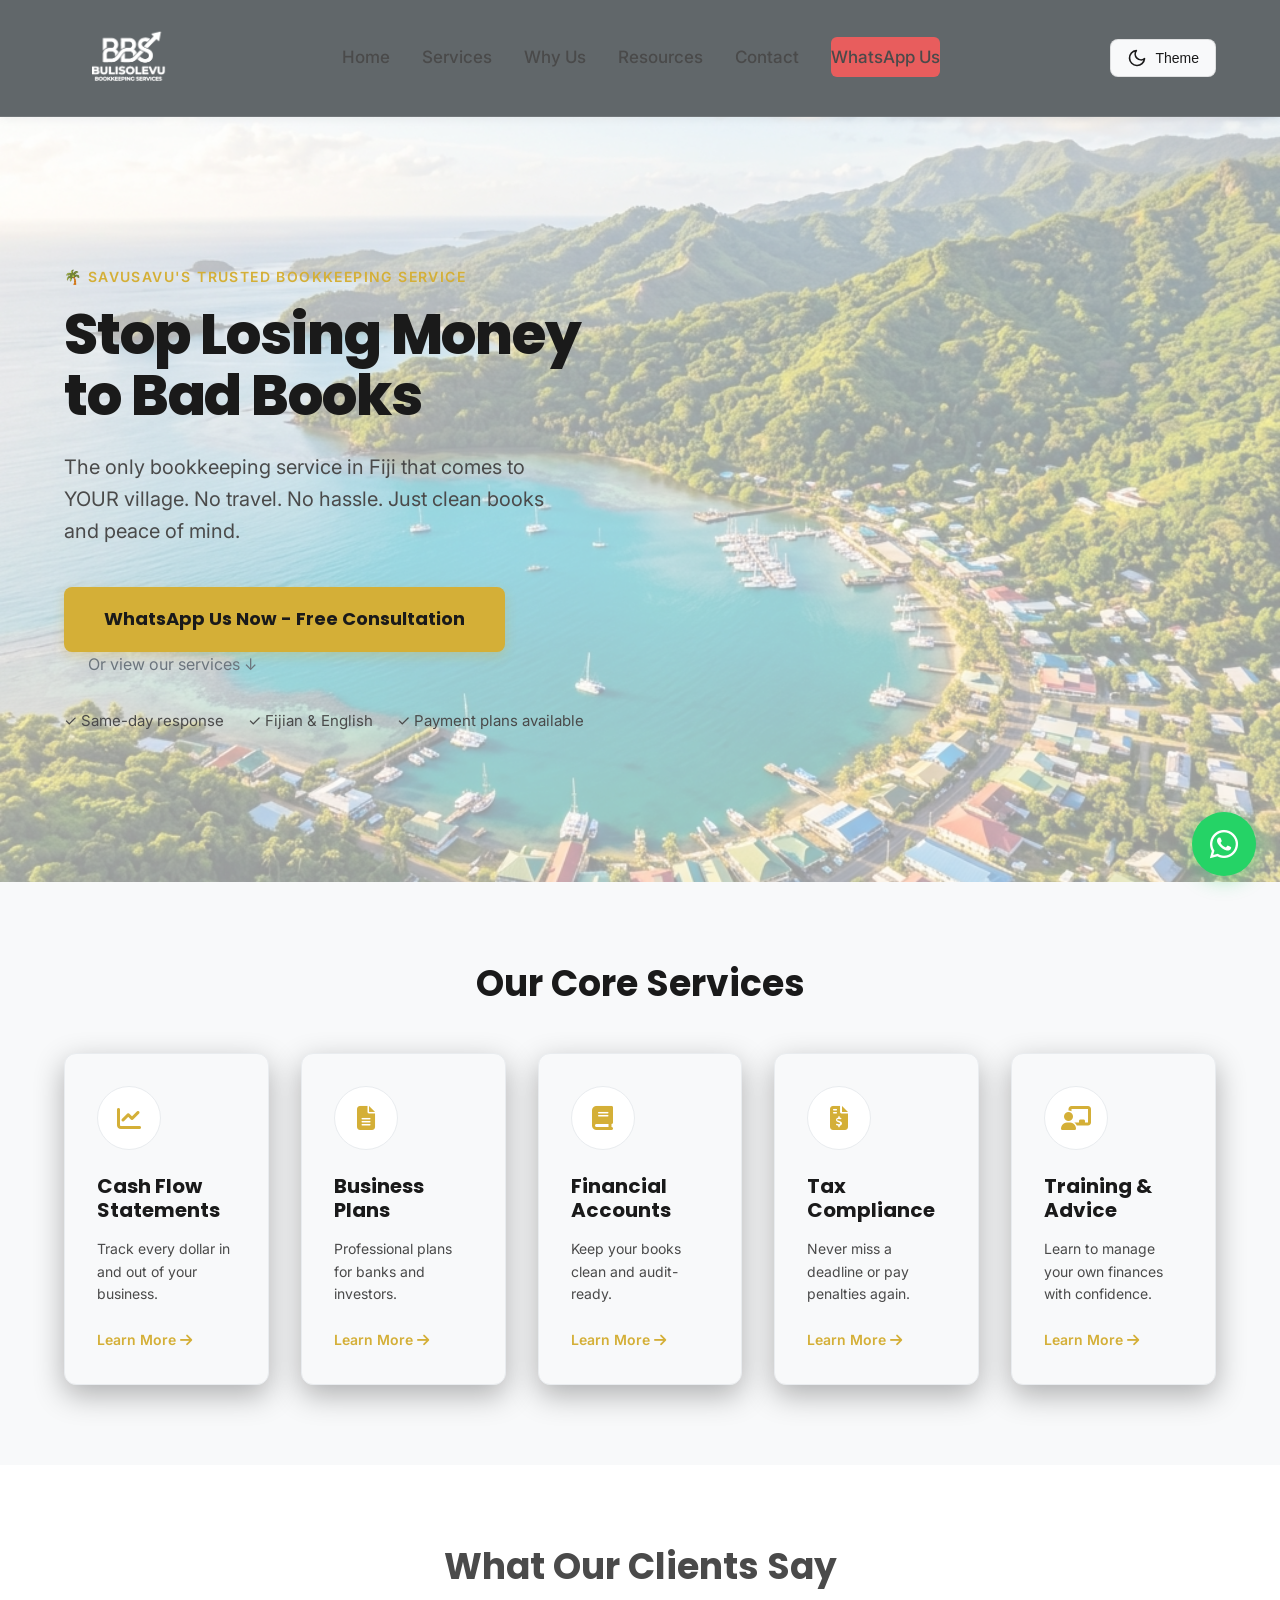
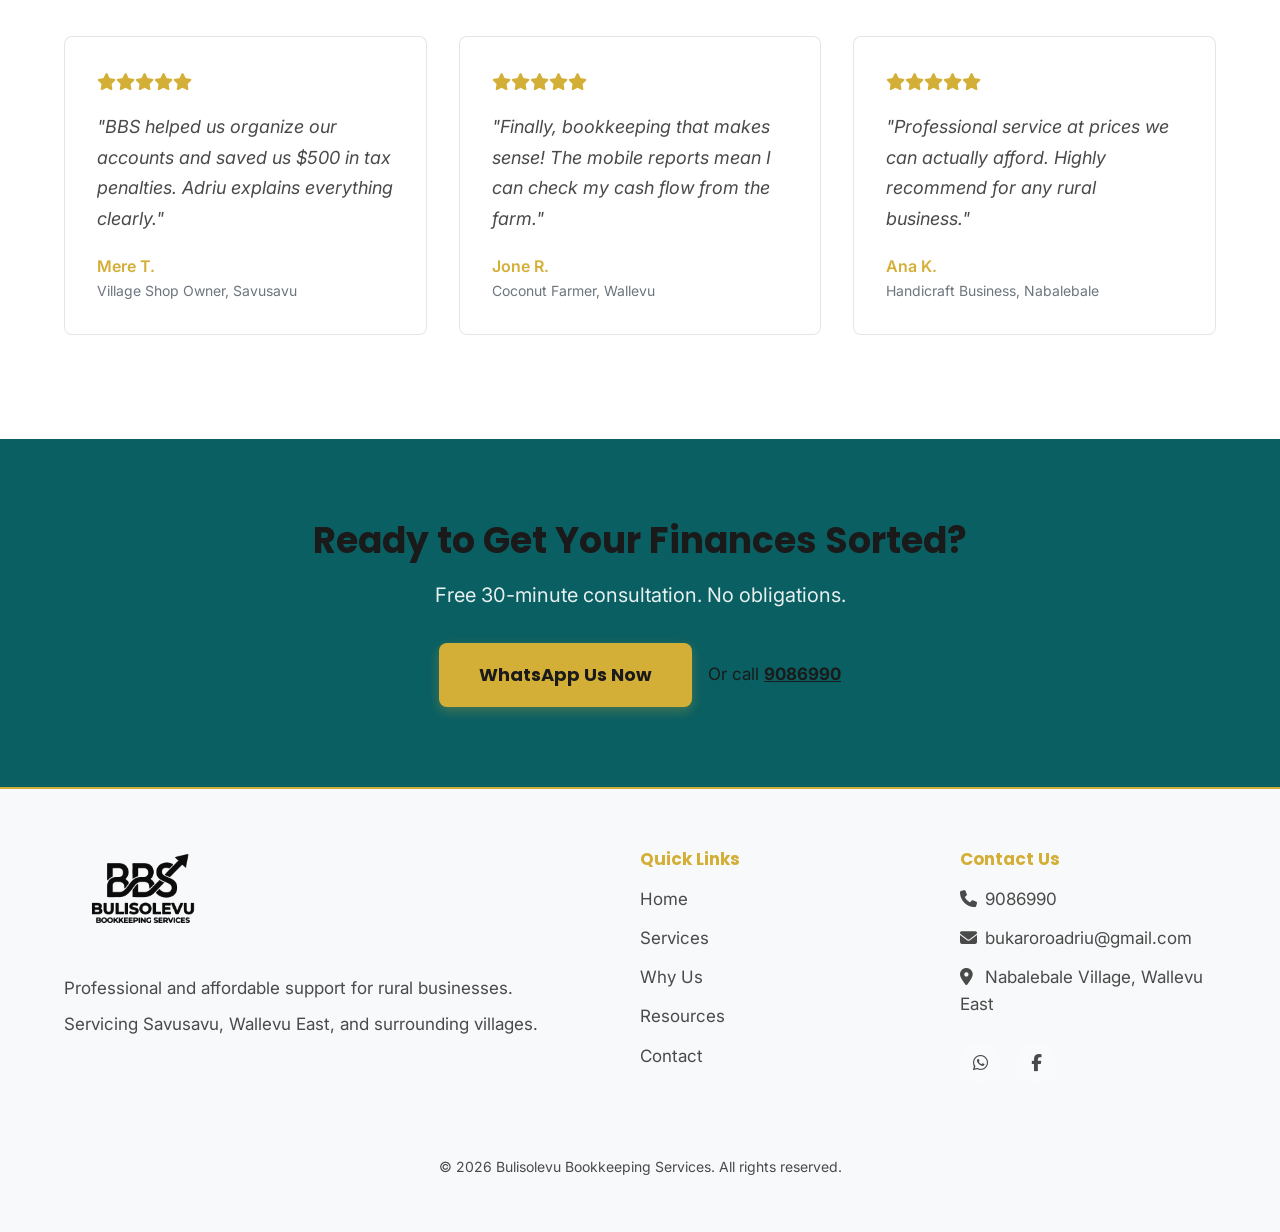
==== commit 952b132c: "Update navbar to gunmetal grey, add scroll blur effect, remove redundant theme buttons" ====
--- a/public/index.html
+++ b/public/index.html
@@ -204,13 +204,7 @@
                         <li><a href="./resources.html" class="footer-link">Resources</a></li>
                         <li><a href="./contact.html" class="footer-link">Contact</a></li>
                     </ul>
-            <div class="theme-toggle-container">
-                <button id="theme-toggle" class="theme-toggle-btn" aria-label="Toggle theme">
-                    <svg class="theme-icon sun-icon" xmlns="http://www.w3.org/2000/svg" width="24" height="24" viewBox="0 0 24 24" fill="none" stroke="currentColor" stroke-width="2" stroke-linecap="round" stroke-linejoin="round"><circle cx="12" cy="12" r="5"></circle><line x1="12" y1="1" x2="12" y2="3"></line><line x1="12" y1="21" x2="12" y2="23"></line><line x1="4.22" y1="4.22" x2="5.64" y2="5.64"></line><line x1="18.36" y1="18.36" x2="19.78" y2="19.78"></line><line x1="1" y1="12" x2="3" y2="12"></line><line x1="21" y1="12" x2="23" y2="12"></line><line x1="4.22" y1="19.78" x2="5.64" y2="18.36"></line><line x1="18.36" y1="5.64" x2="19.78" y2="4.22"></line></svg>
-                    <svg class="theme-icon moon-icon" xmlns="http://www.w3.org/2000/svg" width="24" height="24" viewBox="0 0 24 24" fill="none" stroke="currentColor" stroke-width="2" stroke-linecap="round" stroke-linejoin="round"><path d="M21 12.79A9 9 0 1 1 11.21 3 7 7 0 0 0 21 12.79z"></path></svg>
-                    <span class="theme-toggle-label">Theme</span>
-                </button>
-            </div>
+
 
                 </div>
                 <div class="footer-col">
@@ -220,13 +214,7 @@
                         <li><i class="fas fa-envelope" style="width: 20px;"></i> <a href="mailto:bukaroroadriu@gmail.com" class="footer-link">bukaroroadriu@gmail.com</a></li>
                         <li><i class="fas fa-map-marker-alt" style="width: 20px;"></i> Nabalebale Village, Wallevu East</li>
                     </ul>
-            <div class="theme-toggle-container">
-                <button id="theme-toggle" class="theme-toggle-btn" aria-label="Toggle theme">
-                    <svg class="theme-icon sun-icon" xmlns="http://www.w3.org/2000/svg" width="24" height="24" viewBox="0 0 24 24" fill="none" stroke="currentColor" stroke-width="2" stroke-linecap="round" stroke-linejoin="round"><circle cx="12" cy="12" r="5"></circle><line x1="12" y1="1" x2="12" y2="3"></line><line x1="12" y1="21" x2="12" y2="23"></line><line x1="4.22" y1="4.22" x2="5.64" y2="5.64"></line><line x1="18.36" y1="18.36" x2="19.78" y2="19.78"></line><line x1="1" y1="12" x2="3" y2="12"></line><line x1="21" y1="12" x2="23" y2="12"></line><line x1="4.22" y1="19.78" x2="5.64" y2="18.36"></line><line x1="18.36" y1="5.64" x2="19.78" y2="4.22"></line></svg>
-                    <svg class="theme-icon moon-icon" xmlns="http://www.w3.org/2000/svg" width="24" height="24" viewBox="0 0 24 24" fill="none" stroke="currentColor" stroke-width="2" stroke-linecap="round" stroke-linejoin="round"><path d="M21 12.79A9 9 0 1 1 11.21 3 7 7 0 0 0 21 12.79z"></path></svg>
-                    <span class="theme-toggle-label">Theme</span>
-                </button>
-            </div>
+
 
                     <div class="footer-social">
                         <a href="https://wa.me/6799086990"><i class="fab fa-whatsapp"></i></a>
--- a/public/css/styles.css
+++ b/public/css/styles.css
@@ -416,13 +416,23 @@
    Header & Navigation
    ========================================================================== */
 .navbar {
-  background: rgba(26, 26, 26, 0.95);
-  backdrop-filter: blur(10px);
+  background: rgba(44, 53, 57, 0.75); /* Gunmetal grey at 75% opacity */
+  backdrop-filter: blur(0px); /* Crisp when at top */
+  -webkit-backdrop-filter: blur(0px);
   border-bottom: 1px solid rgba(255, 255, 255, 0.1);
   position: sticky;
   top: 0;
   z-index: 1000;
   padding: 16px 0;
+  transition: background 0.3s ease, backdrop-filter 0.3s ease, -webkit-backdrop-filter 0.3s ease, padding 0.3s ease, border-color 0.3s ease;
+}
+
+.navbar.scrolled {
+  background: rgba(44, 53, 57, 0.4); /* Reduced opacity */
+  backdrop-filter: blur(12px); /* Blur effect when scrolled */
+  -webkit-backdrop-filter: blur(12px);
+  padding: 12px 0; /* Slight shrink for sleekness */
+  border-bottom: 1px solid rgba(255, 255, 255, 0.05);
 }
 
 .nav-container {
@@ -1127,7 +1137,6 @@
   transition: filter 0.3s ease, transform 0.3s ease;
 }
 
-:root[data-theme="light"] .logo-img,
 :root[data-theme="light"] .footer-logo {
   /* Invert white logo to black for light mode */
   filter: invert(1) brightness(0.8);
